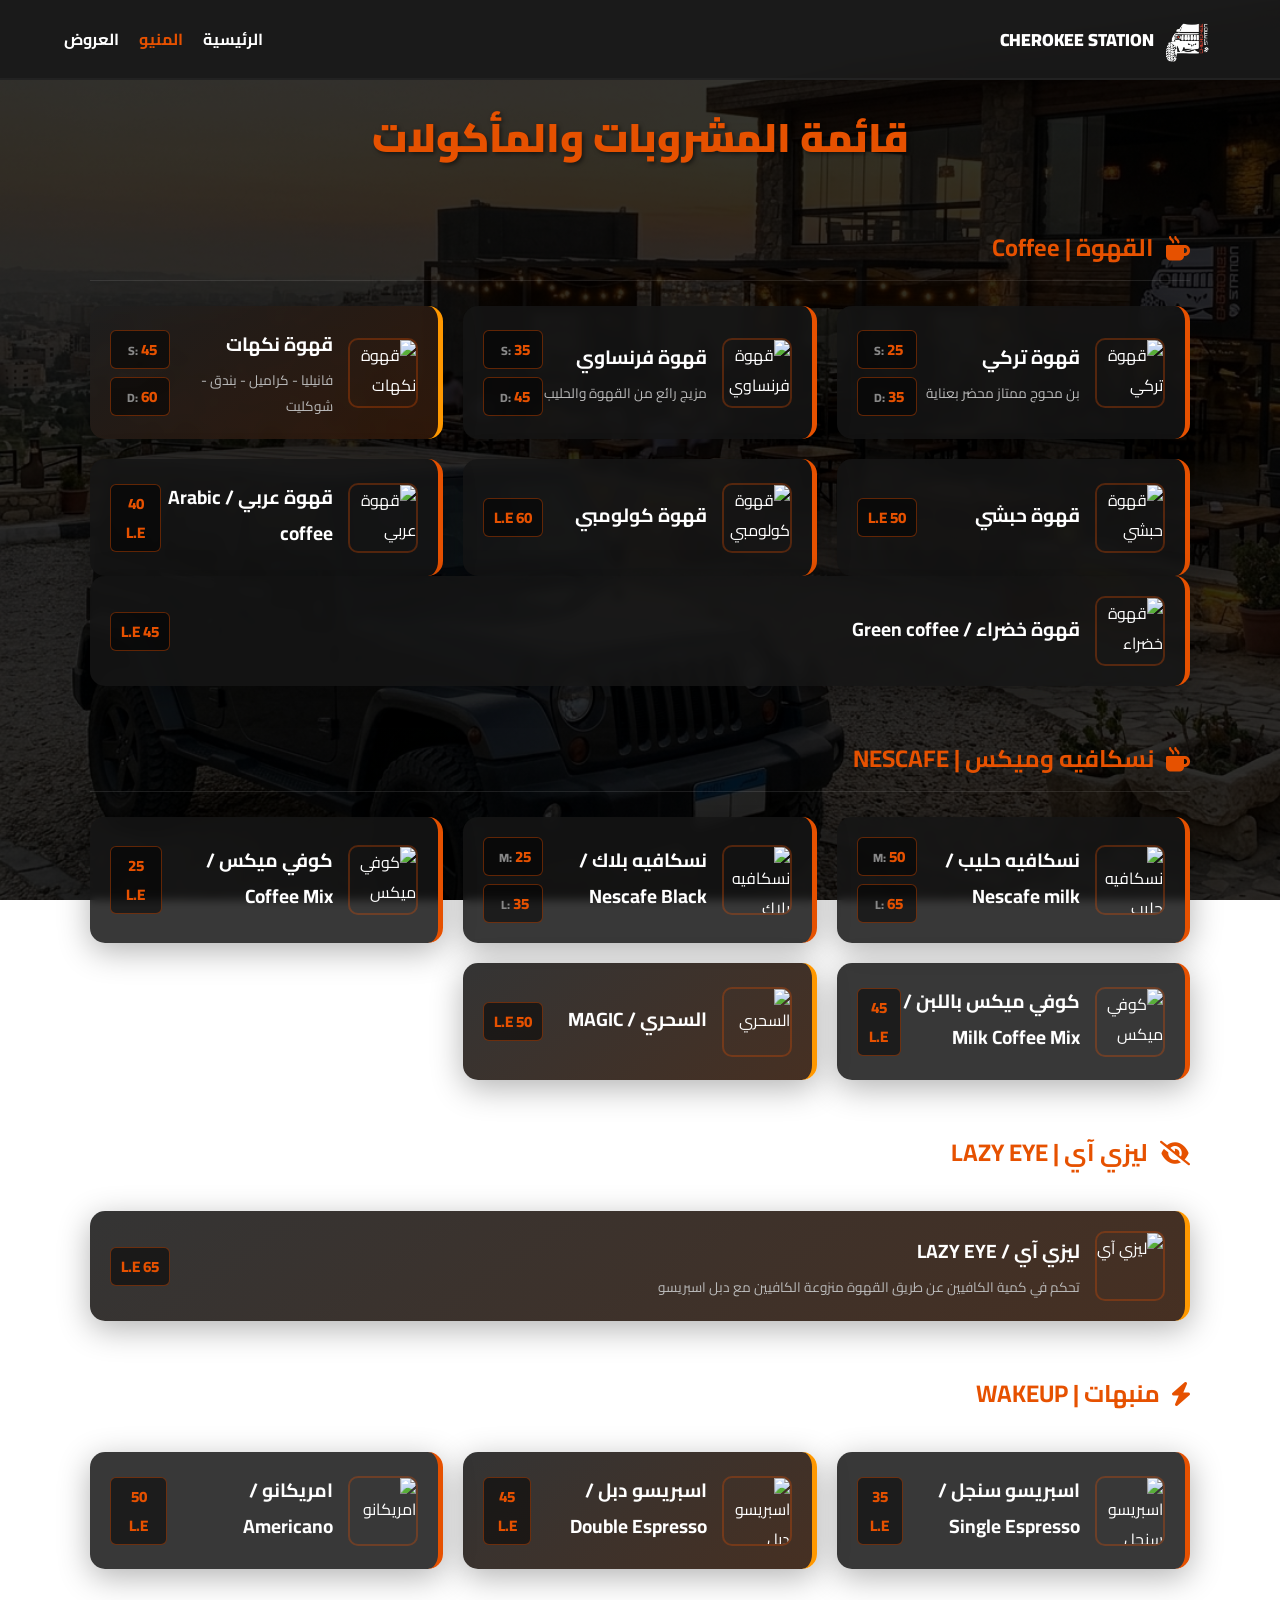
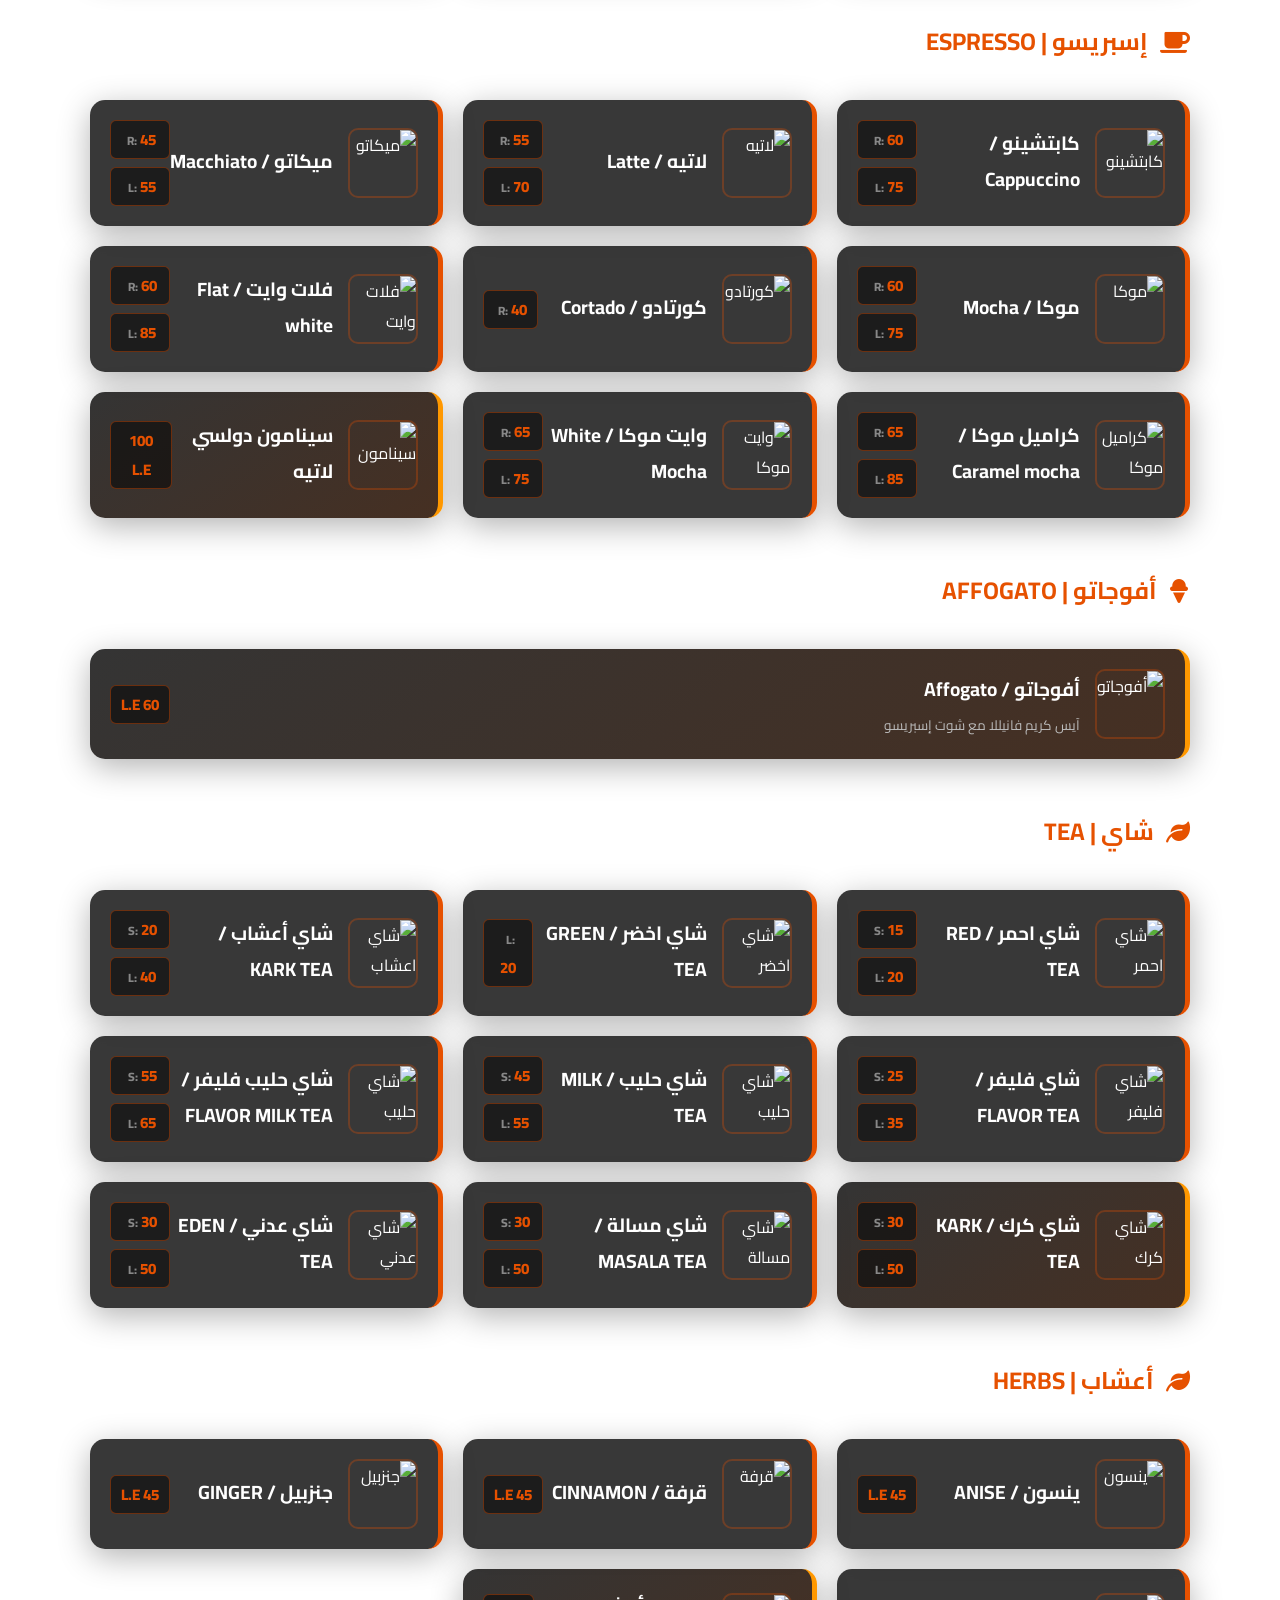
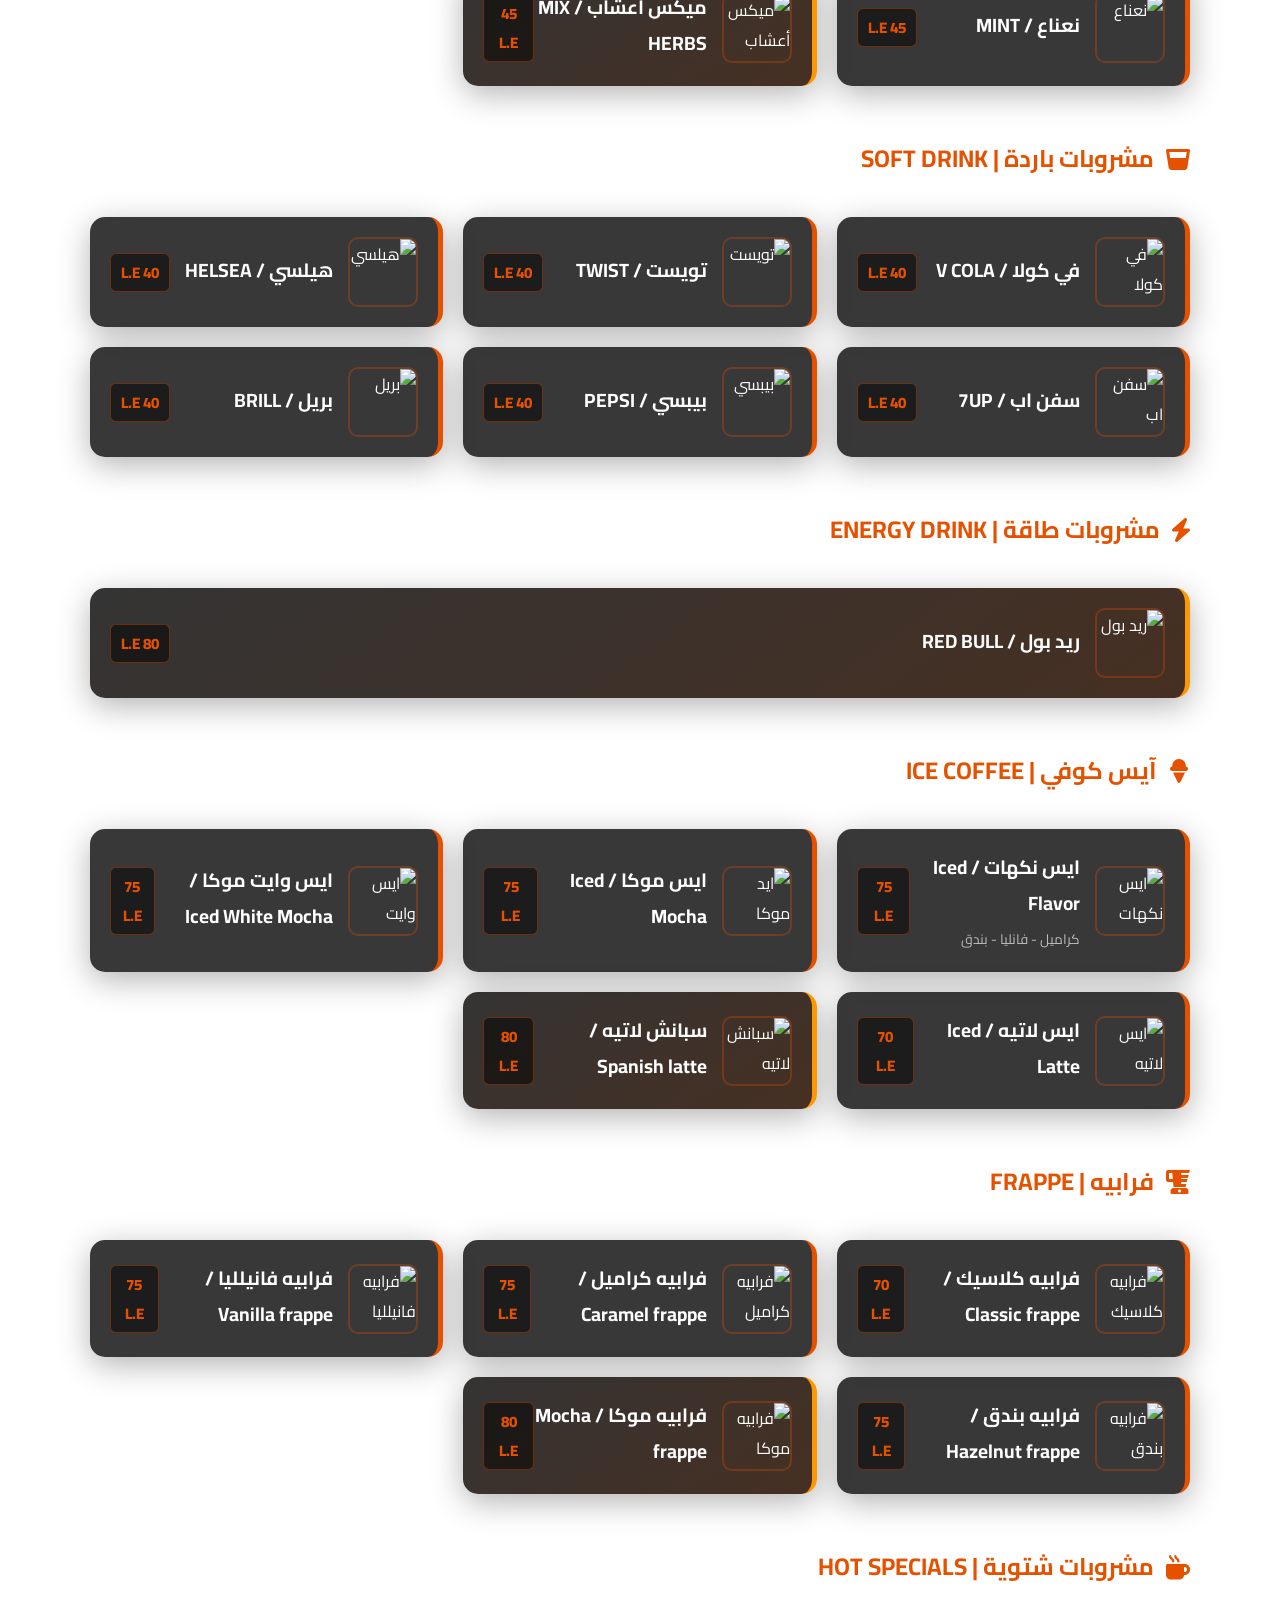
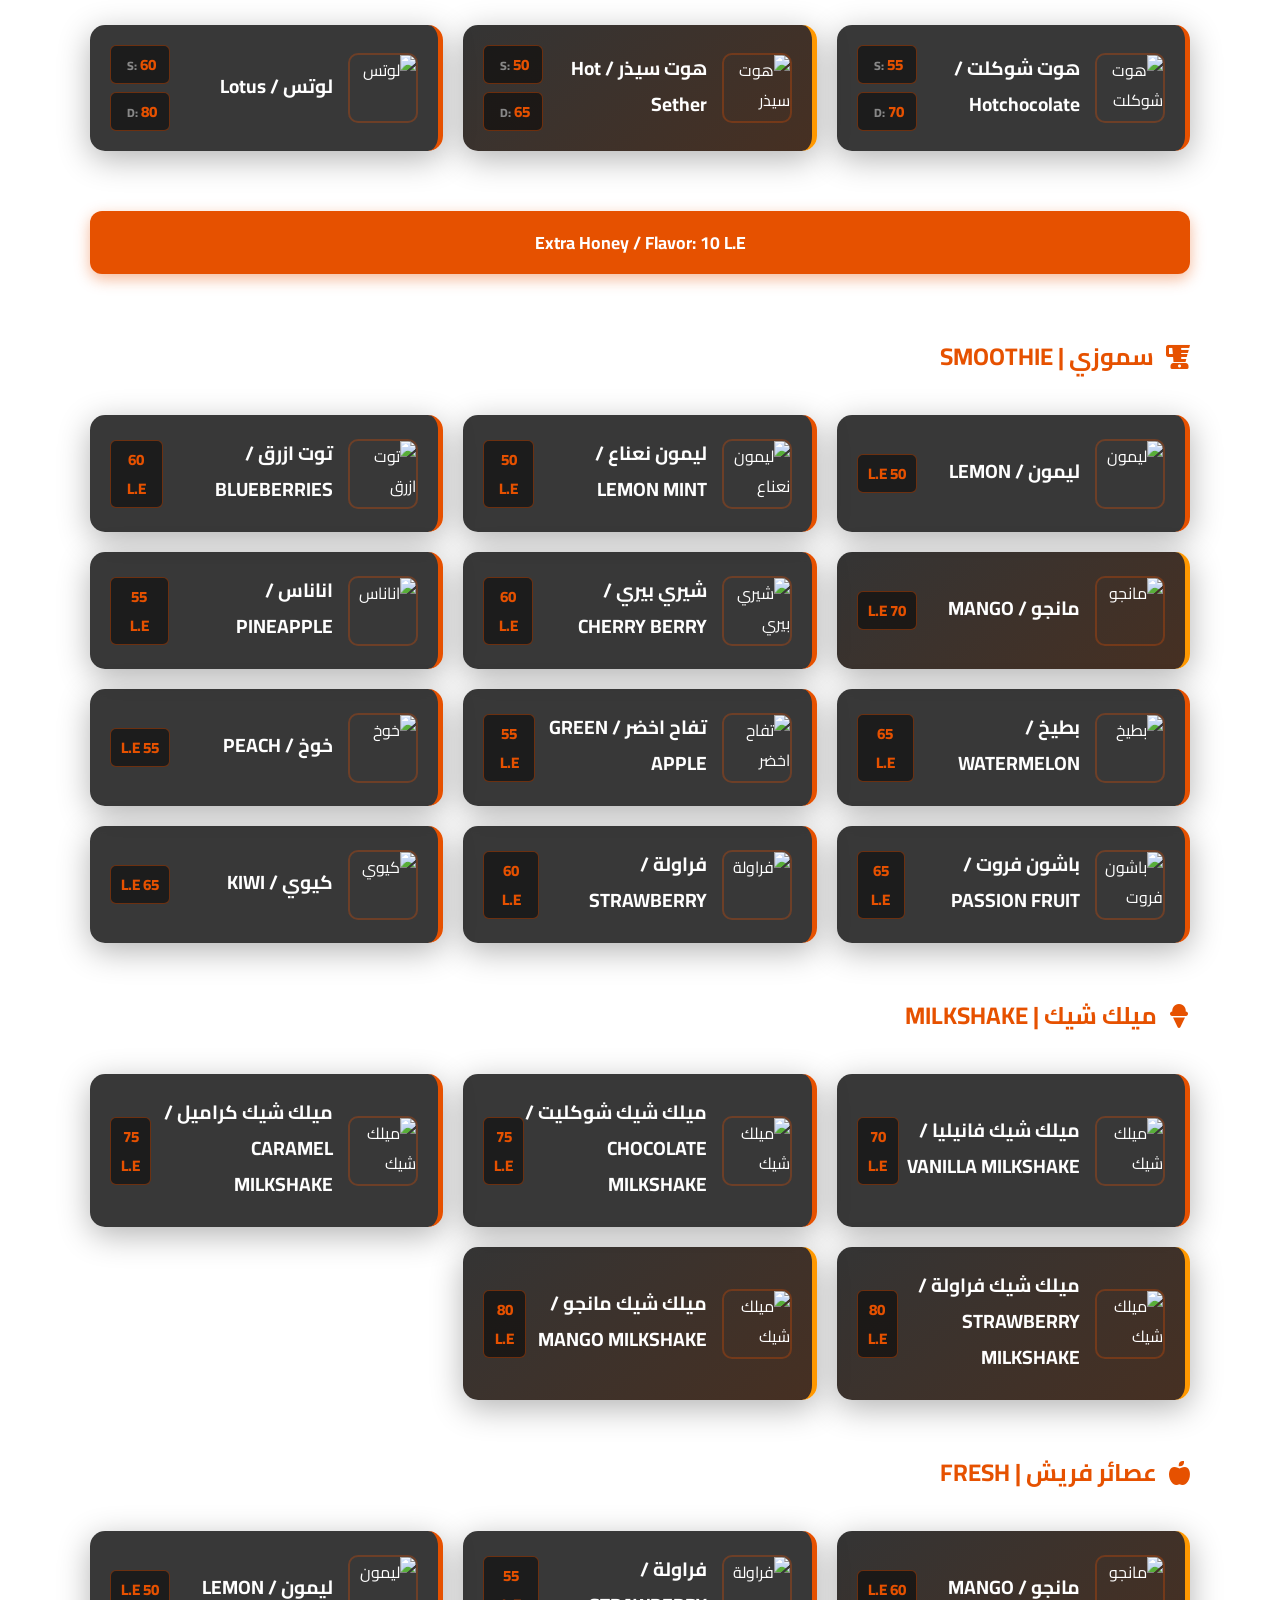
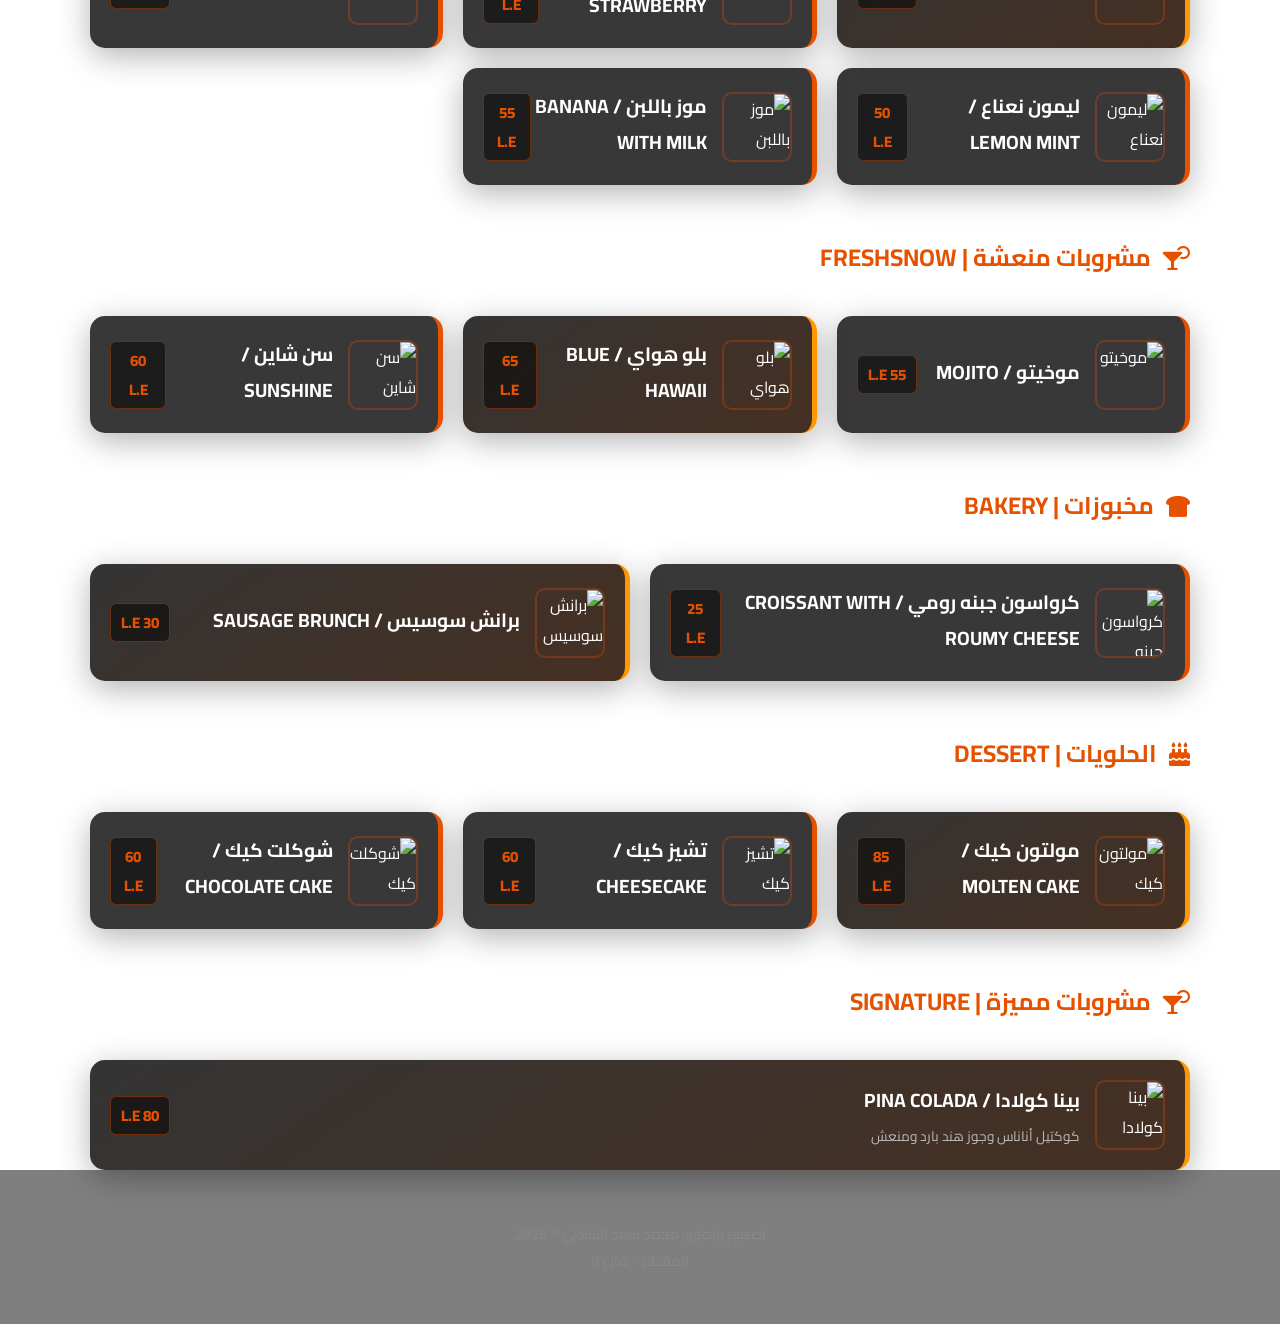
==== minu.html @ 1ae626f1 "Add files via upload" ====
<!DOCTYPE html>
<html lang="ar" dir="rtl">
<head>
    <meta charset="UTF-8">
    <meta name="viewport" content="width=device-width, initial-scale=1.0">
    <title>Cherokee Station | المنيو الكامل</title>
    <link href="https://fonts.googleapis.com/css2?family=Cairo:wght@400;700;900&display=swap" rel="stylesheet">
    <link rel="stylesheet" href="https://cdnjs.cloudflare.com/ajax/libs/font-awesome/6.0.0/css/all.min.css">
    <link rel="stylesheet" href="minu.css">
</head>
<body class="menu-page">

<header class="main-header">
    <div class="container">
        <div class="logo">
            <a href="index.html">
                <img src="logo2.jpg" alt="Cherokee Station"> 
                <span class="logo-text">CHEROKEE STATION</span>
            </a>
        </div>
        <nav class="nav-links">
            <ul>
                <li><a href="index.html">الرئيسية</a></li>
                <li><a href="minu.html" class="active">المنيو</a></li>
                <li><a href="sale.html">العروض</a></li>
            </ul>
        </nav>
    </div>
</header>

<main class="menu-container">
    <h1 class="main-title">قائمة المشروبات والمأكولات</h1>

    <section class="menu-section">
        <h2 class="section-title"><i class="fas fa-mug-hot"></i> القهوة | Coffee</h2>
        <div class="standard-grid">
            <div class="item-card has-image">
                <div class="item-img"><img src="قهوة_تركي.jpg" alt="قهوة تركي"></div>
                <div class="item-info"><h3>قهوة تركي</h3><p class="item-desc">بن محوج ممتاز محضر بعناية</p></div>
                <div class="item-prices-v2"><div class="p-tag"><span>S:</span> 25</div><div class="p-tag"><span>D:</span> 35</div></div>
            </div>

            <div class="item-card has-image">
                <div class="item-img"><img src="قهوة_فرنساوي.jpg" alt="قهوة فرنساوي"></div>
                <div class="item-info"><h3>قهوة فرنساوي</h3><p class="item-desc">مزيج رائع من القهوة والحليب</p></div>
                <div class="item-prices-v2"><div class="p-tag"><span>S:</span> 35</div><div class="p-tag"><span>D:</span> 45</div></div>
            </div>

            <div class="item-card has-image special-highlight">
                <div class="item-img"><img src="قهوه_نكهات.jpg" alt="قهوة نكهات"></div>
                <div class="item-info"><h3>قهوة نكهات</h3><p class="item-desc">فانيليا - كراميل - بندق - شوكليت</p></div>
                <div class="item-prices-v2"><div class="p-tag"><span>S:</span> 45</div><div class="p-tag"><span>D:</span> 60</div></div>
            </div>

            <div class="item-card has-image">
                <div class="item-img"><img src="قهوة_حبشي.JPG" alt="قهوة حبشي"></div>
                <div class="item-info"><h3>قهوة حبشي</h3></div>
                <div class="p-tag">50 L.E</div>
            </div>

            <div class="item-card has-image">
                <div class="item-img"><img src="قهوة_كولمبي.JPG" alt="قهوة كولومبي"></div>
                <div class="item-info"><h3>قهوة كولومبي</h3></div>
                <div class="p-tag">60 L.E</div>
            </div>

            <div class="item-card has-image">
                <div class="item-img"><img src="قهوة_عربي.JPG" alt="قهوة عربي"></div>
                <div class="item-info"><h3>قهوة عربي / Arabic coffee</h3></div>
                <div class="p-tag">40 L.E</div>
            </div>
        </div>
        <div class="item-card has-image">
                <div class="item-img"><img src="قهوة_خضراء.jpg" alt="قهوة خضراء"></div>
                <div class="item-info">
                    <h3>قهوة خضراء / Green coffee</h3>
                </div>
                <div class="p-tag">45 L.E</div>
            </div>
    </section>

    <section class="menu-section">
        <h2 class="section-title"><i class="fas fa-mug-hot"></i> نسكافيه وميكس | NESCAFE</h2>
        <div class="standard-grid">
            
            <div class="item-card has-image">
                <div class="item-img"><img src="نسكافيه_حليب.jpg" alt="نسكافيه حليب"></div>
                <div class="item-info">
                    <h3>نسكافيه حليب / Nescafe milk</h3>
                </div>
                <div class="item-prices-v2">
                    <div class="p-tag"><span>M:</span> 50</div>
                    <div class="p-tag"><span>L:</span> 65</div>
                </div>
            </div>

            <div class="item-card has-image">
                <div class="item-img"><img src="نسكافيه_بلاك.jpg" alt="نسكافيه بلاك"></div>
                <div class="item-info">
                    <h3>نسكافيه بلاك / Nescafe Black</h3>
                </div>
                <div class="item-prices-v2">
                    <div class="p-tag"><span>M:</span> 25</div>
                    <div class="p-tag"><span>L:</span> 35</div>
                </div>
            </div>

            <div class="item-card has-image">
                <div class="item-img"><img src="كوفي_ميكس.jpg" alt="كوفي ميكس"></div>
                <div class="item-info">
                    <h3>كوفي ميكس / Coffee Mix</h3>
                </div>
                <div class="p-tag">25 L.E</div>
            </div>

            <div class="item-card has-image">
                <div class="item-img"><img src="كوفي_ميكس_باللبن.jpg" alt="كوفي ميكس باللبن"></div>
                <div class="item-info">
                    <h3>كوفي ميكس باللبن / Milk Coffee Mix</h3>
                </div>
                <div class="p-tag">45 L.E</div>
            </div>

            <div class="item-card has-image special-highlight">
                <div class="item-img"><img src="السحري.jpg" alt="السحري"></div>
                <div class="item-info">
                    <h3>السحري / MAGIC</h3>
                </div>
                <div class="p-tag">50 L.E</div>
            </div>

        </div>
    </section>

    <section class="menu-section">
        <h2 class="section-title"><i class="fas fa-eye-slash"></i> ليزي آي | LAZY EYE</h2>
        <div class="standard-grid">
            <div class="item-card has-image special-highlight">
                <div class="item-img"><img src="ليزي.JPG" alt="ليزي آي"></div>
                <div class="item-info">
                    <h3>ليزي آي / LAZY EYE</h3>
                    <p class="item-desc">تحكم في كمية الكافيين عن طريق القهوة منزوعة الكافيين مع دبل اسبريسو</p>
                </div>
                <div class="p-tag">65 L.E</div>
            </div>
        </div>
    </section>

    <section class="menu-section">
        <h2 class="section-title"><i class="fas fa-bolt"></i> منبهات | WAKEUP</h2>
        <div class="standard-grid">
            
            <div class="item-card has-image">
                <div class="item-img"><img src="اسبريسو_سنجل.jpg" alt="اسبريسو سنجل"></div>
                <div class="item-info">
                    <h3>اسبريسو سنجل / Single Espresso</h3>
                </div>
                <div class="p-tag">35 L.E</div>
            </div>

            <div class="item-card has-image special-highlight">
                <div class="item-img"><img src="اسبريسو_دبل.jpg" alt="اسبريسو دبل"></div>
                <div class="item-info">
                    <h3>اسبريسو دبل / Double Espresso</h3>
                </div>
                <div class="p-tag">45 L.E</div>
            </div>

            <div class="item-card has-image">
                <div class="item-img"><img src="أمريكانو.jpg" alt="امريكانو"></div>
                <div class="item-info">
                    <h3>امريكانو / Americano</h3>
                </div>
                <div class="p-tag">50 L.E</div>
            </div>

        </div>
    </section>

 <section class="menu-section">
        <h2 class="section-title"><i class="fas fa-coffee"></i> إسبريسو | ESPRESSO</h2>
        <div class="standard-grid">
            
            <div class="item-card has-image">
                <div class="item-img"><img src="كابتشينو.JPG" alt="كابتشينو"></div>
                <div class="item-info"><h3>كابتشينو / Cappuccino</h3></div>
                <div class="item-prices-v2">
                    <div class="p-tag"><span>R:</span> 60</div>
                    <div class="p-tag"><span>L:</span> 75</div>
                </div>
            </div>

            <div class="item-card has-image">
                <div class="item-img"><img src="لاتيه.jpg" alt="لاتيه"></div>
                <div class="item-info"><h3>لاتيه / Latte</h3></div>
                <div class="item-prices-v2">
                    <div class="p-tag"><span>R:</span> 55</div>
                    <div class="p-tag"><span>L:</span> 70</div>
                </div>
            </div>

            <div class="item-card has-image">
                <div class="item-img"><img src="ميكاتو.jpg" alt="ميكاتو"></div>
                <div class="item-info"><h3>ميكاتو / Macchiato</h3></div>
                <div class="item-prices-v2">
                    <div class="p-tag"><span>R:</span> 45</div>
                    <div class="p-tag"><span>L:</span> 55</div>
                </div>
            </div>

            <div class="item-card has-image">
                <div class="item-img"><img src="موكا.jpg" alt="موكا"></div>
                <div class="item-info"><h3>موكا / Mocha</h3></div>
                <div class="item-prices-v2">
                    <div class="p-tag"><span>R:</span> 60</div>
                    <div class="p-tag"><span>L:</span> 75</div>
                </div>
            </div>

            <div class="item-card has-image">
                <div class="item-img"><img src="كورتادو.jpg" alt="كورتادو"></div>
                <div class="item-info"><h3>كورتادو / Cortado</h3></div>
                <div class="p-tag"><span>R:</span> 40</div>
            </div>

            <div class="item-card has-image">
                <div class="item-img"><img src="فلات_وايت.jpg" alt="فلات وايت"></div>
                <div class="item-info"><h3>فلات وايت / Flat white</h3></div>
                <div class="item-prices-v2">
                    <div class="p-tag"><span>R:</span> 60</div>
                    <div class="p-tag"><span>L:</span> 85</div>
                </div>
            </div>

            <div class="item-card has-image">
                <div class="item-img"><img src="كراميل_موكا.jpg" alt="كراميل موكا"></div>
                <div class="item-info"><h3>كراميل موكا / Caramel mocha</h3></div>
                <div class="item-prices-v2">
                    <div class="p-tag"><span>R:</span> 65</div>
                    <div class="p-tag"><span>L:</span> 85</div>
                </div>
            </div>

            <div class="item-card has-image">
                <div class="item-img"><img src="وايت_موكا.jpg" alt="وايت موكا"></div>
                <div class="item-info"><h3>وايت موكا / White Mocha</h3></div>
                <div class="item-prices-v2">
                    <div class="p-tag"><span>R:</span> 65</div>
                    <div class="p-tag"><span>L:</span> 75</div>
                </div>
            </div>

            <div class="item-card has-image special-highlight">
                <div class="item-img"><img src="سينامون_دولسي_لاتيه.jpg" alt="سينامون"></div>
                <div class="item-info"><h3>سينامون دولسي لاتيه</h3></div>
                <div class="p-tag">100 L.E</div>
            </div>

        </div>
    </section>

    <section class="menu-section">
        <h2 class="section-title"><i class="fas fa-ice-cream"></i> أفوجاتو | AFFOGATO</h2>
        <div class="standard-grid">
            <div class="item-card has-image special-highlight">
                <div class="item-img"><img src="افوجاتو.JPG" alt="أفوجاتو"></div>
                <div class="item-info"><h3>أفوجاتو / Affogato</h3><p class="item-desc">آيس كريم فانيللا مع شوت إسبريسو</p></div>
                <div class="p-tag">60 L.E</div>
            </div>
        </div>
    </section>

   <section class="menu-section">
        <h2 class="section-title"><i class="fas fa-leaf"></i> شاي | TEA</h2>
        <div class="standard-grid">
            
            <div class="item-card has-image">
                <div class="item-img"><img src="شاي_احمر.jpg" alt="شاي احمر"></div>
                <div class="item-info"><h3>شاي احمر / RED TEA</h3></div>
                <div class="item-prices-v2">
                    <div class="p-tag"><span>S:</span> 15</div>
                    <div class="p-tag"><span>L:</span> 20</div>
                </div>
            </div>

            <div class="item-card has-image">
                <div class="item-img"><img src="شاي_اخضر.jpg" alt="شاي اخضر"></div>
                <div class="item-info"><h3>شاي اخضر / GREEN TEA</h3></div>
                <div class="p-tag"><span>L:</span> 20</div>
            </div>

            <div class="item-card has-image">
                <div class="item-img"><img src="شاي_اعشاب.jpg" alt="شاي اعشاب"></div>
                <div class="item-info"><h3>شاي أعشاب / KARK TEA</h3></div>
                <div class="item-prices-v2">
                    <div class="p-tag"><span>S:</span> 20</div>
                    <div class="p-tag"><span>L:</span> 40</div>
                </div>
            </div>

            <div class="item-card has-image">
                <div class="item-img"><img src="شاي_فليفر.jpg" alt="شاي فليفر"></div>
                <div class="item-info"><h3>شاي فليفر / FLAVOR TEA</h3></div>
                <div class="item-prices-v2">
                    <div class="p-tag"><span>S:</span> 25</div>
                    <div class="p-tag"><span>L:</span> 35</div>
                </div>
            </div>

            <div class="item-card has-image">
                <div class="item-img"><img src="شاي_حليب.jpg" alt="شاي حليب"></div>
                <div class="item-info"><h3>شاي حليب / MILK TEA</h3></div>
                <div class="item-prices-v2">
                    <div class="p-tag"><span>S:</span> 45</div>
                    <div class="p-tag"><span>L:</span> 55</div>
                </div>
            </div>

            <div class="item-card has-image">
                <div class="item-img"><img src="شاي_حليب_فليفر.jpg" alt="شاي حليب فليفر"></div>
                <div class="item-info"><h3>شاي حليب فليفر / FLAVOR MILK TEA</h3></div>
                <div class="item-prices-v2">
                    <div class="p-tag"><span>S:</span> 55</div>
                    <div class="p-tag"><span>L:</span> 65</div>
                </div>
            </div>

            <div class="item-card has-image special-highlight">
                <div class="item-img"><img src="شاي_كرك.jpg" alt="شاي كرك"></div>
                <div class="item-info"><h3>شاي كرك / KARK TEA</h3></div>
                <div class="item-prices-v2">
                    <div class="p-tag"><span>S:</span> 30</div>
                    <div class="p-tag"><span>L:</span> 50</div>
                </div>
            </div>

            <div class="item-card has-image">
                <div class="item-img"><img src="شاي_مسالة.jpg" alt="شاي مسالة"></div>
                <div class="item-info"><h3>شاي مسالة / MASALA TEA</h3></div>
                <div class="item-prices-v2">
                    <div class="p-tag"><span>S:</span> 30</div>
                    <div class="p-tag"><span>L:</span> 50</div>
                </div>
            </div>

            <div class="item-card has-image">
                <div class="item-img"><img src="شاي_عدني.jpg" alt="شاي عدني"></div>
                <div class="item-info"><h3>شاي عدني / EDEN TEA</h3></div>
                <div class="item-prices-v2">
                    <div class="p-tag"><span>S:</span> 30</div>
                    <div class="p-tag"><span>L:</span> 50</div>
                </div>
            </div>

        </div>
    </section>
    <section class="menu-section">
        <h2 class="section-title"><i class="fas fa-leaf"></i> أعشاب | HERBS</h2>
        <div class="standard-grid">
            
            <div class="item-card has-image">
                <div class="item-img"><img src="ينسون.jpg" alt="ينسون"></div>
                <div class="item-info"><h3>ينسون / ANISE</h3></div>
                <div class="p-tag">45 L.E</div>
            </div>

            <div class="item-card has-image">
                <div class="item-img"><img src="قرفة.jpg" alt="قرفة"></div>
                <div class="item-info"><h3>قرفة / CINNAMON</h3></div>
                <div class="p-tag">45 L.E</div>
            </div>

            <div class="item-card has-image">
                <div class="item-img"><img src="جنزبيل.jpg" alt="جنزبيل"></div>
                <div class="item-info"><h3>جنزبيل / GINGER</h3></div>
                <div class="p-tag">45 L.E</div>
            </div>

            <div class="item-card has-image">
                <div class="item-img"><img src="نعناع.jpg" alt="نعناع"></div>
                <div class="item-info"><h3>نعناع / MINT</h3></div>
                <div class="p-tag">45 L.E</div>
            </div>

            <div class="item-card has-image special-highlight">
                <div class="item-img"><img src="ميكس_اعشاب.jpg" alt="ميكس أعشاب"></div>
                <div class="item-info"><h3>ميكس أعشاب / MIX HERBS</h3></div>
                <div class="p-tag">45 L.E</div>
            </div>

        </div>
    </section>

    <section class="menu-section">
        <h2 class="section-title"><i class="fas fa-glass-whiskey"></i> مشروبات باردة | SOFT DRINK</h2>
        <div class="standard-grid">
            
            <div class="item-card has-image">
                <div class="item-img"><img src="في_كولا.jpg" alt="في كولا"></div>
                <div class="item-info"><h3>في كولا / V COLA</h3></div>
                <div class="p-tag">40 L.E</div>
            </div>

            <div class="item-card has-image">
                <div class="item-img"><img src="تويست.jpg" alt="تويست"></div>
                <div class="item-info"><h3>تويست / TWIST</h3></div>
                <div class="p-tag">40 L.E</div>
            </div>

            <div class="item-card has-image">
                <div class="item-img"><img src="هيلسي.jpg" alt="هيلسي"></div>
                <div class="item-info"><h3>هيلسي / HELSEA</h3></div>
                <div class="p-tag">40 L.E</div>
            </div>

            <div class="item-card has-image">
                <div class="item-img"><img src="سفن_اب.jpg" alt="سفن اب"></div>
                <div class="item-info"><h3>سفن اب / 7UP</h3></div>
                <div class="p-tag">40 L.E</div>
            </div>

            <div class="item-card has-image">
                <div class="item-img"><img src="بيبسي.jpg" alt="بيبسي"></div>
                <div class="item-info"><h3>بيبسي / PEPSI</h3></div>
                <div class="p-tag">40 L.E</div>
            </div>

            <div class="item-card has-image">
                <div class="item-img"><img src="بريل.jpg" alt="بريل"></div>
                <div class="item-info"><h3>بريل / BRILL</h3></div>
                <div class="p-tag">40 L.E</div>
            </div>

        </div>

        <h2 class="section-title"><i class="fas fa-bolt"></i> مشروبات طاقة | ENERGY DRINK</h2>
        <div class="standard-grid">
            <div class="item-card has-image special-highlight">
                <div class="item-img"><img src="ريد_بول.jpg" alt="ريد بول"></div>
                <div class="item-info"><h3>ريد بول / RED BULL</h3></div>
                <div class="p-tag">80 L.E</div>
            </div>
        </div>
    </section>
<section class="menu-section">
        <h2 class="section-title"><i class="fas fa-ice-cream"></i> آيس كوفي | ICE COFFEE</h2>
        <div class="standard-grid">
            
            <div class="item-card has-image">
                <div class="item-img"><img src="ايس_نكهات.jpg" alt="ايس نكهات"></div>
                <div class="item-info">
                    <h3>ايس نكهات / Iced Flavor</h3>
                    <p class="item-desc">كراميل - فانليا - بندق</p>
                </div>
                <div class="p-tag">75 L.E</div>
            </div>

            <div class="item-card has-image">
                <div class="item-img"><img src="ايس_موكا.jpg" alt="ايد موكا"></div>
                <div class="item-info"><h3>ايس موكا / Iced Mocha</h3></div>
                <div class="p-tag">75 L.E</div>
            </div>

            <div class="item-card has-image">
                <div class="item-img"><img src="ايس_وايت_موكا.jpg" alt="ايس وايت موكا"></div>
                <div class="item-info">
                    <h3>ايس وايت موكا / Iced White Mocha</h3>
                </div>
                <div class="p-tag">75 L.E</div>
            </div>

            <div class="item-card has-image">
                <div class="item-img"><img src="ايس_لاتيه.jpg" alt="ايس لاتيه"></div>
                <div class="item-info"><h3>ايس لاتيه / Iced Latte</h3></div>
                <div class="p-tag">70 L.E</div>
            </div>

            <div class="item-card has-image special-highlight">
                <div class="item-img"><img src="سبانش_لاتيه.jpg" alt="سبانش لاتيه"></div>
                <div class="item-info"><h3>سبانش لاتيه / Spanish latte</h3></div>
                <div class="p-tag">80 L.E</div>
            </div>
        </div>

     <section class="menu-section">
        <h2 class="section-title"><i class="fas fa-blender"></i> فرابيه | FRAPPE</h2>
        <div class="standard-grid">
            
            <div class="item-card has-image">
                <div class="item-img"><img src="فرابيه_كلاسيك.jpg" alt="فرابيه كلاسيك"></div>
                <div class="item-info"><h3>فرابيه كلاسيك / Classic frappe</h3></div>
                <div class="p-tag">70 L.E</div>
            </div>

            <div class="item-card has-image">
                <div class="item-img"><img src="فرابيه_كراميل.jpg" alt="فرابيه كراميل"></div>
                <div class="item-info"><h3>فرابيه كراميل / Caramel frappe</h3></div>
                <div class="p-tag">75 L.E</div>
            </div>

            <div class="item-card has-image">
                <div class="item-img"><img src="فرابيه_فانيلليا.jpg" alt="فرابيه فانيلليا"></div>
                <div class="item-info"><h3>فرابيه فانيلليا / Vanilla frappe</h3></div>
                <div class="p-tag">75 L.E</div>
            </div>

            <div class="item-card has-image">
                <div class="item-img"><img src="فرابيه_بندق.jpg" alt="فرابيه بندق"></div>
                <div class="item-info"><h3>فرابيه بندق / Hazelnut frappe</h3></div>
                <div class="p-tag">75 L.E</div>
            </div>

            <div class="item-card has-image special-highlight">
                <div class="item-img"><img src="فرابيه_موكا.jpg" alt="فرابيه موكا"></div>
                <div class="item-info"><h3>فرابيه موكا / Mocha frappe</h3></div>
                <div class="p-tag">80 L.E</div>
            </div>

        </div>
    </section>

       <section class="menu-section">
        <h2 class="section-title"><i class="fas fa-mug-hot"></i> مشروبات شتوية | HOT SPECIALS</h2>
        <div class="standard-grid">
            
            <div class="item-card has-image">
                <div class="item-img"><img src="هوت_شوكلت.jpg" alt="هوت شوكلت"></div>
                <div class="item-info">
                    <h3>هوت شوكلت / Hotchocolate</h3>
                </div>
                <div class="item-prices-v2">
                    <div class="p-tag"><span>S:</span> 55</div>
                    <div class="p-tag"><span>D:</span> 70</div>
                </div>
            </div>

            <div class="item-card has-image special-highlight">
                <div class="item-img"><img src="هوت_سيذر.jpg" alt="هوت سيذر"></div>
                <div class="item-info">
                    <h3>هوت سيذر / Hot Sether</h3>
                </div>
                <div class="item-prices-v2">
                    <div class="p-tag"><span>S:</span> 50</div>
                    <div class="p-tag"><span>D:</span> 65</div>
                </div>
            </div>

            <div class="item-card has-image">
                <div class="item-img"><img src="لوتس.jpg" alt="لوتس"></div>
                <div class="item-info">
                    <h3>لوتس / Lotus</h3>
                </div>
                <div class="item-prices-v2">
                    <div class="p-tag"><span>S:</span> 60</div>
                    <div class="p-tag"><span>D:</span> 80</div>
                </div>
            </div>

        </div>
    </section>

     <div class="extras-box">
        <span>Extra Honey / Flavor: 10 L.E</span>
    </div>


  <section class="menu-section">
        <h2 class="section-title"><i class="fas fa-blender"></i> سموزي | SMOOTHIE</h2>
        <div class="standard-grid">
            
            <div class="item-card has-image">
                <div class="item-img"><img src="ليمون_سموزي.jpg" alt="ليمون"></div>
                <div class="item-info"><h3>ليمون / LEMON</h3></div>
                <div class="p-tag">50 L.E</div>
            </div>

            <div class="item-card has-image">
                <div class="item-img"><img src="ليمون_نعناع_سموزي.jpg" alt="ليمون نعناع"></div>
                <div class="item-info"><h3>ليمون نعناع / LEMON MINT</h3></div>
                <div class="p-tag">50 L.E</div>
            </div>

            <div class="item-card has-image">
                <div class="item-img"><img src="توت_ازرق.jpg" alt="توت ازرق"></div>
                <div class="item-info"><h3>توت ازرق / BLUEBERRIES</h3></div>
                <div class="p-tag">60 L.E</div>
            </div>

            <div class="item-card has-image special-highlight">
                <div class="item-img"><img src="مانجو_سموزي.jpg" alt="مانجو"></div>
                <div class="item-info"><h3>مانجو / MANGO</h3></div>
                <div class="p-tag">70 L.E</div>
            </div>

            <div class="item-card has-image">
                <div class="item-img"><img src="شيري_بيري.jpg" alt="شيري بيري"></div>
                <div class="item-info"><h3>شيري بيري / CHERRY BERRY</h3></div>
                <div class="p-tag">60 L.E</div>
            </div>

            <div class="item-card has-image">
                <div class="item-img"><img src="اناناس.jpg" alt="اناناس"></div>
                <div class="item-info"><h3>اناناس / PINEAPPLE</h3></div>
                <div class="p-tag">55 L.E</div>
            </div>

            <div class="item-card has-image">
                <div class="item-img"><img src="بطيخ.jpg" alt="بطيخ"></div>
                <div class="item-info"><h3>بطيخ / WATERMELON</h3></div>
                <div class="p-tag">65 L.E</div>
            </div>

            <div class="item-card has-image">
                <div class="item-img"><img src="تفاح_اخضر.jpg" alt="تفاح اخضر"></div>
                <div class="item-info"><h3>تفاح اخضر / GREEN APPLE</h3></div>
                <div class="p-tag">55 L.E</div>
            </div>

            <div class="item-card has-image">
                <div class="item-img"><img src="خوخ.jpg" alt="خوخ"></div>
                <div class="item-info"><h3>خوخ / PEACH</h3></div>
                <div class="p-tag">55 L.E</div>
            </div>

            <div class="item-card has-image">
                <div class="item-img"><img src="باشون_فروت.jpg" alt="باشون فروت"></div>
                <div class="item-info"><h3>باشون فروت / PASSION FRUIT</h3></div>
                <div class="p-tag">65 L.E</div>
            </div>

            <div class="item-card has-image">
                <div class="item-img"><img src="فراولة_سموزي.jpg" alt="فراولة"></div>
                <div class="item-info"><h3>فراولة / STRAWBERRY</h3></div>
                <div class="p-tag">60 L.E</div>
            </div>

            <div class="item-card has-image">
                <div class="item-img"><img src="كيوي.jpg" alt="كيوي"></div>
                <div class="item-info"><h3>كيوي / KIWI</h3></div>
                <div class="p-tag">65 L.E</div>
            </div>

        </div>
    </section>  
    <section class="menu-section">
        <h2 class="section-title"><i class="fas fa-ice-cream"></i> ميلك شيك | MILKSHAKE</h2>
        <div class="standard-grid">
            
            <div class="item-card has-image">
                <div class="item-img"><img src="ميلك_شيك_فانيليا.jpg" alt="ميلك شيك فانيليا"></div>
                <div class="item-info"><h3>ميلك شيك فانيليا / VANILLA MILKSHAKE</h3></div>
                <div class="p-tag">70 L.E</div>
            </div>

            <div class="item-card has-image">
                <div class="item-img"><img src="ميلك_شيك_شوكليت.JPG" alt="ميلك شيك شوكليت"></div>
                <div class="item-info"><h3>ميلك شيك شوكليت / CHOCOLATE MILKSHAKE</h3></div>
                <div class="p-tag">75 L.E</div>
            </div>

            <div class="item-card has-image">
                <div class="item-img"><img src="ميلك_شيك_كراميل.jpg" alt="ميلك شيك كراميل"></div>
                <div class="item-info"><h3>ميلك شيك كراميل / CARAMEL MILKSHAKE</h3></div>
                <div class="p-tag">75 L.E</div>
            </div>

            <div class="item-card has-image special-highlight">
                <div class="item-img"><img src="ميلك_شيك_فراولة.jpg" alt="ميلك شيك فراولة"></div>
                <div class="item-info"><h3>ميلك شيك فراولة / STRAWBERRY MILKSHAKE</h3></div>
                <div class="p-tag">80 L.E</div>
            </div>

            <div class="item-card has-image special-highlight">
                <div class="item-img"><img src="ميلك_شيك_مانجو.jpg" alt="ميلك شيك مانجو"></div>
                <div class="item-info"><h3>ميلك شيك مانجو / MANGO MILKSHAKE</h3></div>
                <div class="p-tag">80 L.E</div>
            </div>

        </div>
    </section>

    <section class="menu-section">
        <h2 class="section-title"><i class="fas fa-apple-alt"></i> عصائر فريش | FRESH</h2>
        <div class="standard-grid">
            
            <div class="item-card has-image special-highlight">
                <div class="item-img"><img src="مانجو.jpg" alt="مانجو"></div>
                <div class="item-info"><h3>مانجو / MANGO</h3></div>
                <div class="p-tag">60 L.E</div>
            </div>

            <div class="item-card has-image">
                <div class="item-img"><img src="فراولة.jpg" alt="فراولة"></div>
                <div class="item-info"><h3>فراولة / STRAWBERRY</h3></div>
                <div class="p-tag">55 L.E</div>
            </div>

            <div class="item-card has-image">
                <div class="item-img"><img src="ليمون.jpg" alt="ليمون"></div>
                <div class="item-info"><h3>ليمون / LEMON</h3></div>
                <div class="p-tag">50 L.E</div>
            </div>

            <div class="item-card has-image">
                <div class="item-img"><img src="ليمون_نعناع.jpg" alt="ليمون نعناع"></div>
                <div class="item-info"><h3>ليمون نعناع / LEMON MINT</h3></div>
                <div class="p-tag">50 L.E</div>
            </div>

            <div class="item-card has-image">
                <div class="item-img"><img src="موز_باللبن.jpg" alt="موز باللبن"></div>
                <div class="item-info"><h3>موز باللبن / BANANA WITH MILK</h3></div>
                <div class="p-tag">55 L.E</div>
            </div>

        </div>
    </section>

    <section class="menu-section">
        <h2 class="section-title"><i class="fas fa-cocktail"></i> مشروبات منعشة | FRESHSNOW</h2>
        <div class="standard-grid">
            
            <div class="item-card has-image">
                <div class="item-img"><img src="موخيتو.jpg" alt="موخيتو"></div>
                <div class="item-info"><h3>موخيتو / MOJITO</h3></div>
                <div class="p-tag">55 L.E</div>
            </div>

            <div class="item-card has-image special-highlight">
                <div class="item-img"><img src="بلو_هواي.jpg" alt="بلو هواي"></div>
                <div class="item-info"><h3>بلو هواي / BLUE HAWAII</h3></div>
                <div class="p-tag">65 L.E</div>
            </div>

            <div class="item-card has-image">
                <div class="item-img"><img src="سن_شاين.jpg" alt="سن شاين"></div>
                <div class="item-info"><h3>سن شاين / SUNSHINE</h3></div>
                <div class="p-tag">60 L.E</div>
            </div>

        </div>
    </section>

    <section class="menu-section">
        <h2 class="section-title"><i class="fas fa-bread-slice"></i> مخبوزات | BAKERY</h2>
        <div class="standard-grid">
            
            <div class="item-card has-image">
                <div class="item-img"><img src="كرواسون_جبنه_رومي.jpg" alt="كرواسون جبنه رومي"></div>
                <div class="item-info"><h3>كرواسون جبنه رومي / CROISSANT WITH ROUMY CHEESE</h3></div>
                <div class="p-tag">25 L.E</div>
            </div>

            <div class="item-card has-image special-highlight">
                <div class="item-img"><img src="برانش_سوسيس.jpg" alt="برانش سوسيس"></div>
                <div class="item-info"><h3>برانش سوسيس / SAUSAGE BRUNCH</h3></div>
                <div class="p-tag">30 L.E</div>
            </div>

        </div>
    </section>

    <section class="menu-section">
        <h2 class="section-title"><i class="fas fa-birthday-cake"></i> الحلويات | DESSERT</h2>
        <div class="standard-grid">
            
            <div class="item-card has-image special-highlight">
                <div class="item-img"><img src="مولتون_كيك.jpg" alt="مولتون كيك"></div>
                <div class="item-info"><h3>مولتون كيك / MOLTEN CAKE</h3></div>
                <div class="p-tag">85 L.E</div>
            </div>

            <div class="item-card has-image">
                <div class="item-img"><img src="تشيز_كيك.jpg" alt="تشيز كيك"></div>
                <div class="item-info"><h3>تشيز كيك / CHEESECAKE</h3></div>
                <div class="p-tag">60 L.E</div>
            </div>

            <div class="item-card has-image">
                <div class="item-img"><img src="شوكلت_كيك.jpg" alt="شوكلت كيك"></div>
                <div class="item-info"><h3>شوكلت كيك / CHOCOLATE CAKE</h3></div>
                <div class="p-tag">60 L.E</div>
            </div>

        </div>
    </section>

    <section class="menu-section">
        <h2 class="section-title"><i class="fas fa-cocktail"></i> مشروبات مميزة | SIGNATURE</h2>
        <div class="standard-grid">
            <div class="item-card has-image special-highlight">
                <div class="item-img"><img src="بينا_كولادا.JPG" alt="بينا كولادا"></div>
                <div class="item-info">
                    <h3>بينا كولادا / PINA COLADA</h3>
                    <p class="item-desc">كوكتيل أناناس وجوز هند بارد ومنعش</p>
                </div>
                <div class="p-tag">80 L.E</div>
            </div>
        </div>
    </section>

   
</main>

<footer class="simple-footer">
    <p>تصميم وتطوير: محمد سعد الشاذلي &copy; 2026</p>
    <p>المقطم - شارع 9</p>
</footer>

</body>
</html>
---- minu.css ----
:root {
    --main-orange: #e65100;
    --dark-bg: #0c0c0c;
    --header-bg: rgba(26, 26, 26, 0.95);
    --card-bg: rgba(22, 22, 22, 0.85);
    --text-white: #ffffff;
    --text-gray: #bbb;
}

* {
    margin: 0;
    padding: 0;
    box-sizing: border-box;
}

body.menu-page {
    font-family: 'Cairo', sans-serif;
    /* تم تعديل المسار هنا ليكون داخل مجلد img */
    background: linear-gradient(rgba(0, 0, 0, 0.8), rgba(0, 0, 0, 0.8)), 
                url('backgrawnd.jpg'); 
    background-size: cover;
    background-position: center;
    background-attachment: fixed;
    color: var(--text-white);
    padding-top: 100px;
}

.main-header {
    background-color: var(--header-bg);
    width: 100%;
    position: fixed; 
    top: 0;
    z-index: 1000;
    border-bottom: 2px solid #222;
    height: 80px;
    backdrop-filter: blur(10px);
}

.container {
    width: 90%;
    max-width: 1200px;
    margin: 0 auto;
    display: flex;
    justify-content: space-between;
    align-items: center;
    height: 100%;
}

.logo a {
    display: flex;
    align-items: center;
    text-decoration: none;
    gap: 10px;
}

.logo img { height: 45px; width: auto; border-radius: 5px; }
.logo-text { color: white; font-weight: 900; font-size: 1.1rem; }

.nav-links ul { list-style: none; display: flex; gap: 20px; }
.nav-links a { text-decoration: none; color: white; font-weight: 700; transition: 0.3s; }
.nav-links a:hover, .nav-links a.active { color: var(--main-orange); }

.menu-container {
    width: 92%;
    max-width: 1100px;
    margin: 0 auto;
    position: relative;
    z-index: 1;
}

.main-title {
    text-align: center;
    color: var(--main-orange);
    font-size: 2.5rem;
    margin-bottom: 40px;
    font-weight: 900;
    text-shadow: 2px 2px 4px rgba(0,0,0,0.5);
}

.section-title {
    color: var(--main-orange);
    border-bottom: 1px solid rgba(255,255,255,0.1);
    padding-bottom: 10px;
    margin: 50px 0 25px;
    display: flex;
    align-items: center;
    gap: 12px;
    font-size: 1.5rem;
}

.standard-grid {
    display: grid;
    grid-template-columns: repeat(auto-fit, minmax(320px, 1fr));
    gap: 20px;
}

.item-card {
    background: var(--card-bg);
    padding: 20px;
    border-radius: 15px;
    display: flex;
    justify-content: space-between;
    align-items: center;
    border-right: 5px solid var(--main-orange);
    transition: all 0.3s ease;
    backdrop-filter: blur(5px);
    box-shadow: 0 8px 32px rgba(0, 0, 0, 0.3);
}

.item-card:hover {
    transform: translateY(-5px);
    background: rgba(30, 30, 30, 0.9);
    box-shadow: 0 10px 20px rgba(230, 81, 0, 0.2);
}

.item-img {
    width: 70px;
    height: 70px;
    flex-shrink: 0;
    border-radius: 10px;
    overflow: hidden;
    margin-left: 15px;
    border: 2px solid rgba(230, 81, 0, 0.3);
}

.item-img img {
    width: 100%;
    height: 100%;
    object-fit: cover;
}

.item-info { flex-grow: 1; }
.item-info h3 { font-size: 1.2rem; margin-bottom: 5px; }
.item-desc { font-size: 0.85rem; color: var(--text-gray); }

.item-prices-v2 {
    display: flex;
    flex-direction: column;
    gap: 8px;
    min-width: 60px;
}

.p-tag {
    background: rgba(0, 0, 0, 0.5);
    padding: 4px 10px;
    border-radius: 6px;
    font-size: 0.95rem;
    color: var(--main-orange);
    font-weight: 800;
    border: 1px solid rgba(230, 81, 0, 0.4);
    text-align: center;
}

.p-tag span { color: #888; font-size: 0.75rem; margin-left: 4px; }

.special-highlight {
    background: linear-gradient(145deg, rgba(30, 30, 30, 0.9), rgba(50, 25, 10, 0.9));
    border-right-color: #ff9800;
}

.extras-box {
    background: var(--main-orange);
    color: white;
    text-align: center;
    padding: 15px;
    border-radius: 12px;
    margin: 60px 0;
    font-weight: bold;
    font-size: 1.1rem;
    box-shadow: 0 5px 15px rgba(230, 81, 0, 0.4);
}

.simple-footer { 
    text-align: center; 
    padding: 50px 20px; 
    color: #888; 
    font-size: 0.9rem;
    background: rgba(0,0,0,0.5);
}

@media (max-width: 768px) {
    .standard-grid { grid-template-columns: 1fr; }
    .main-title { font-size: 1.8rem; }
}
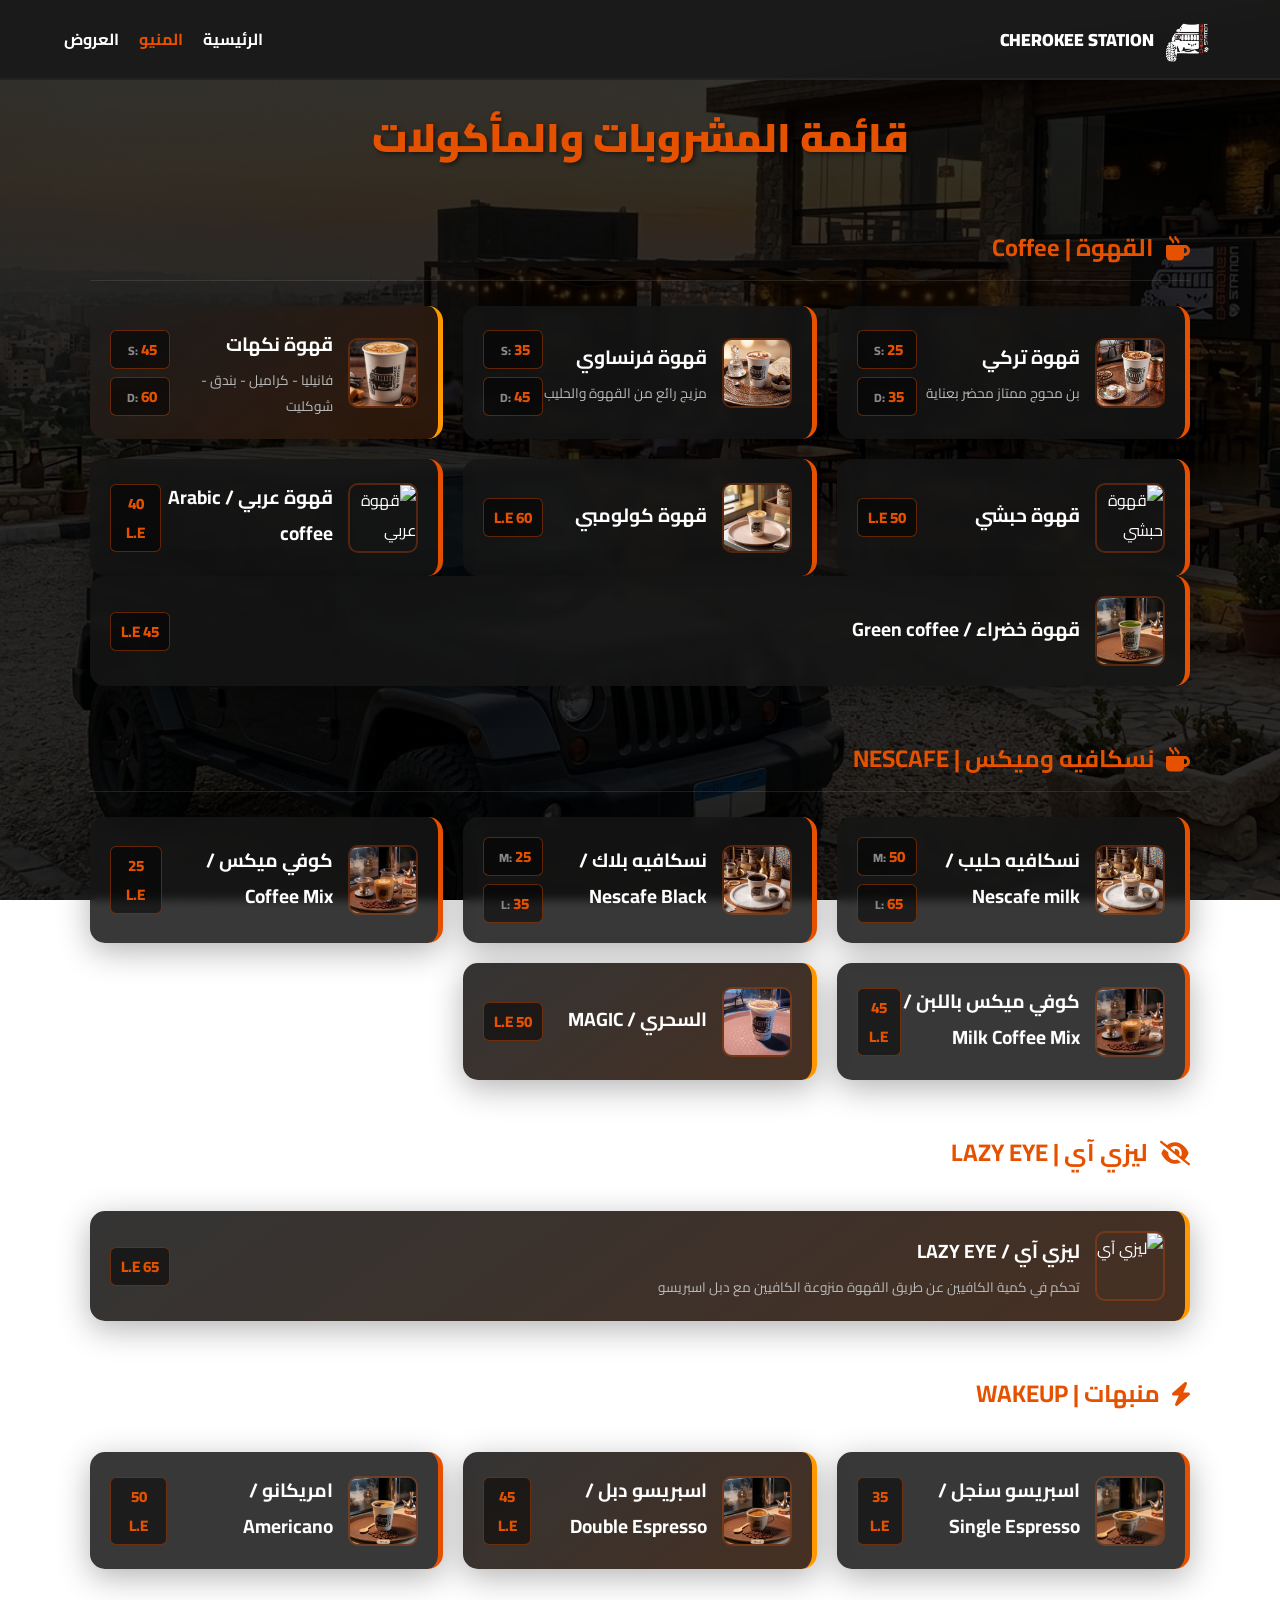
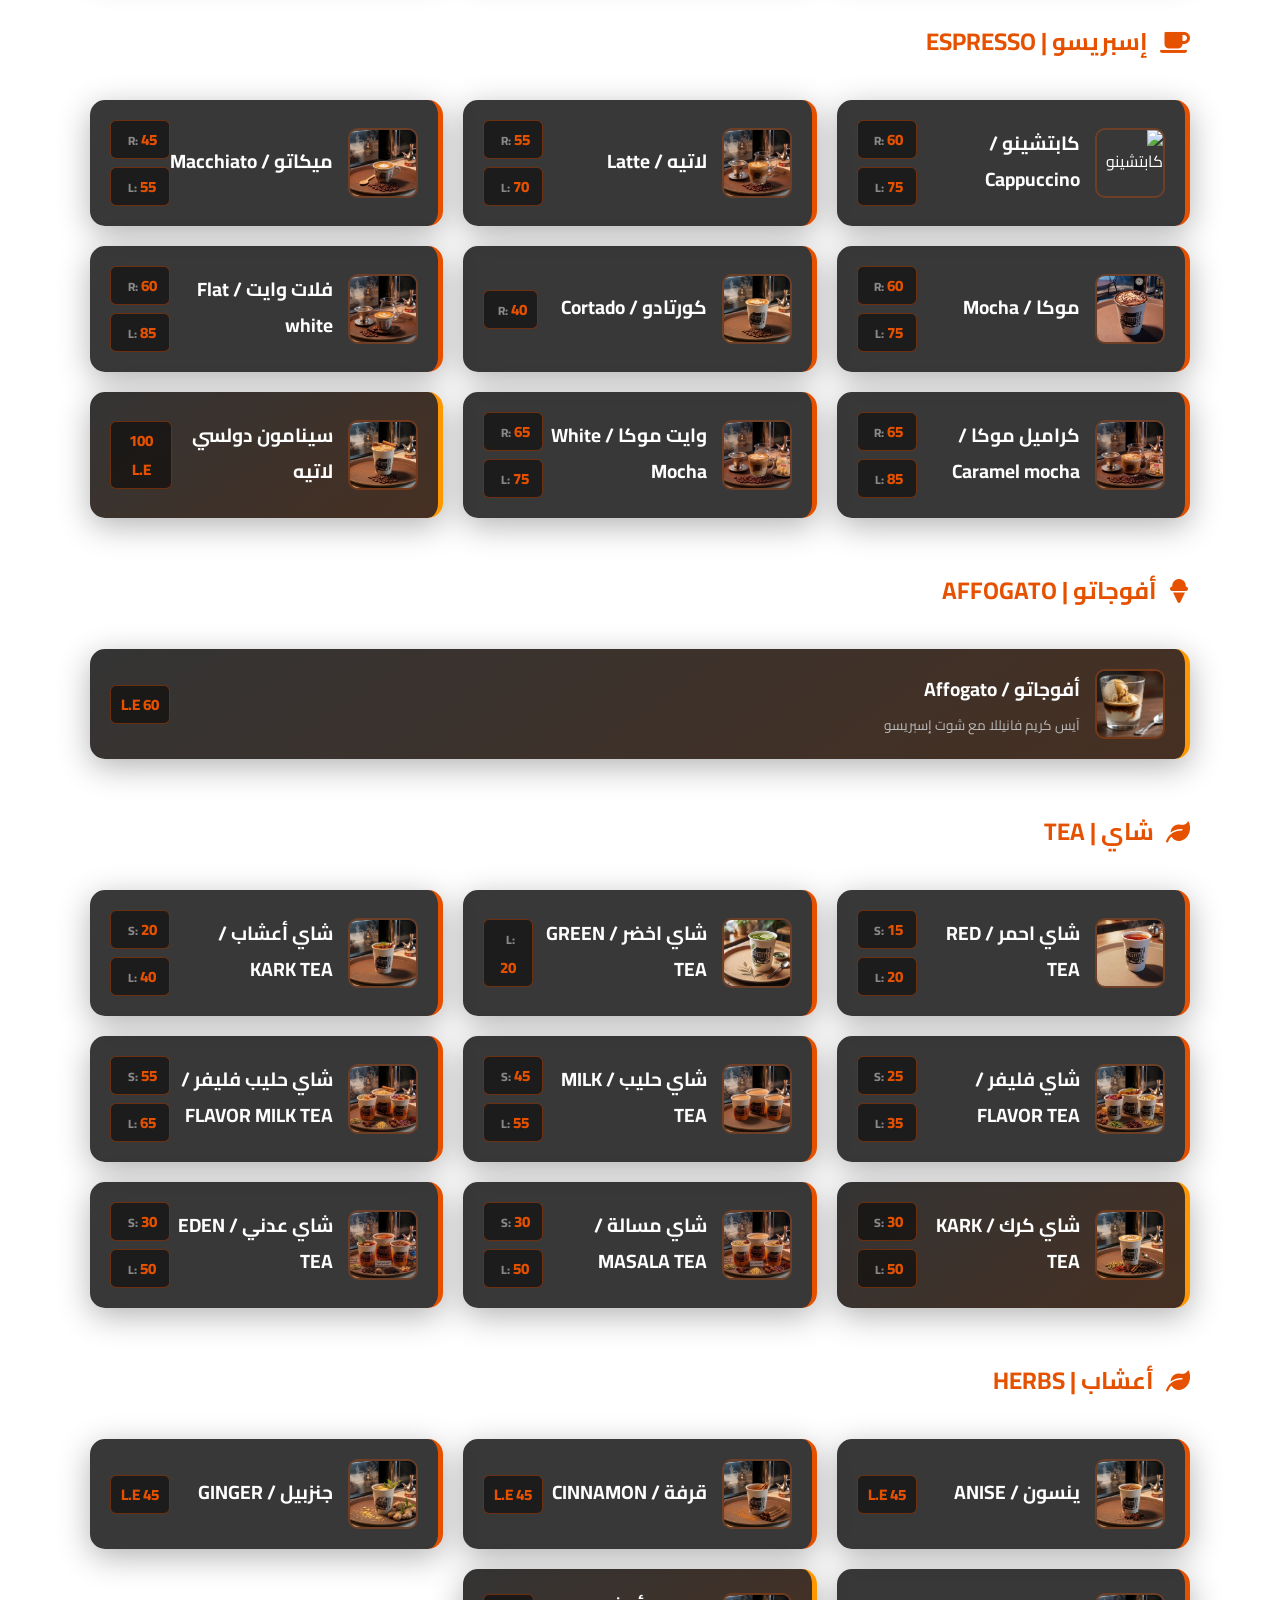
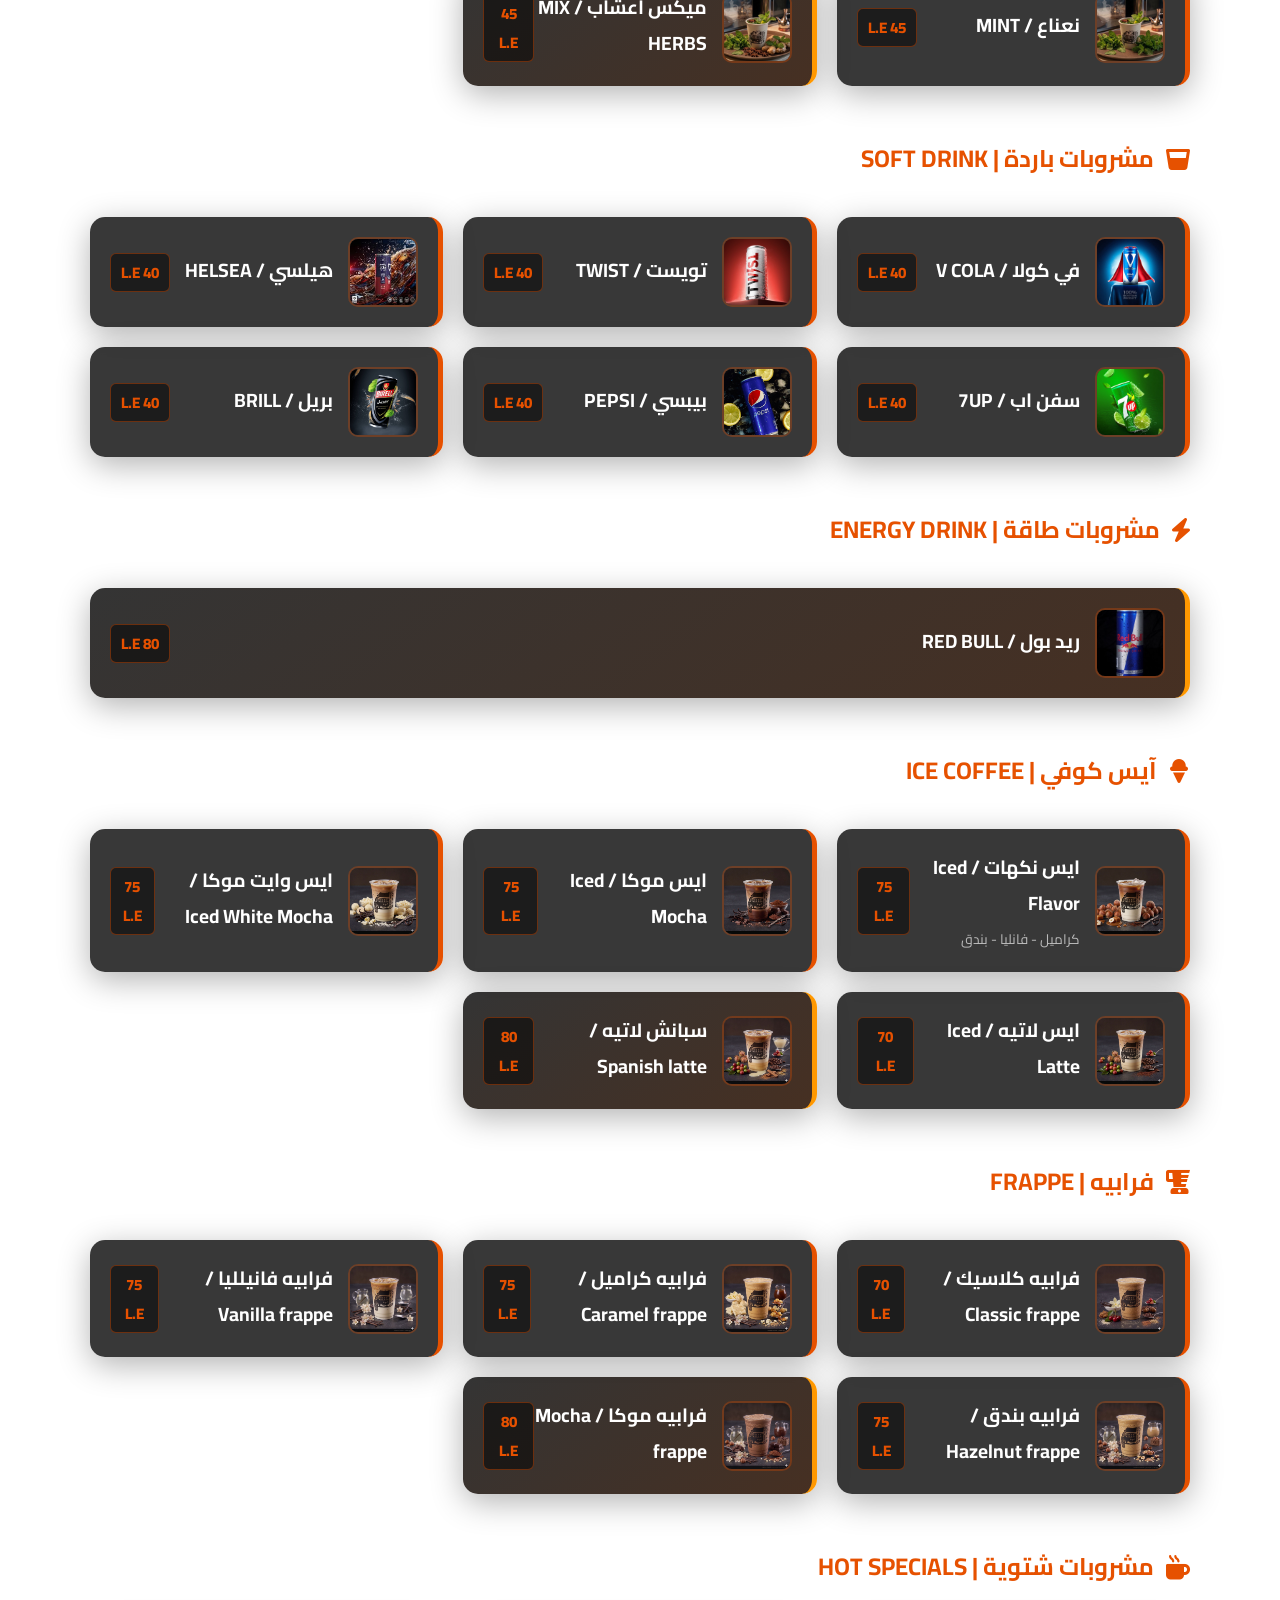
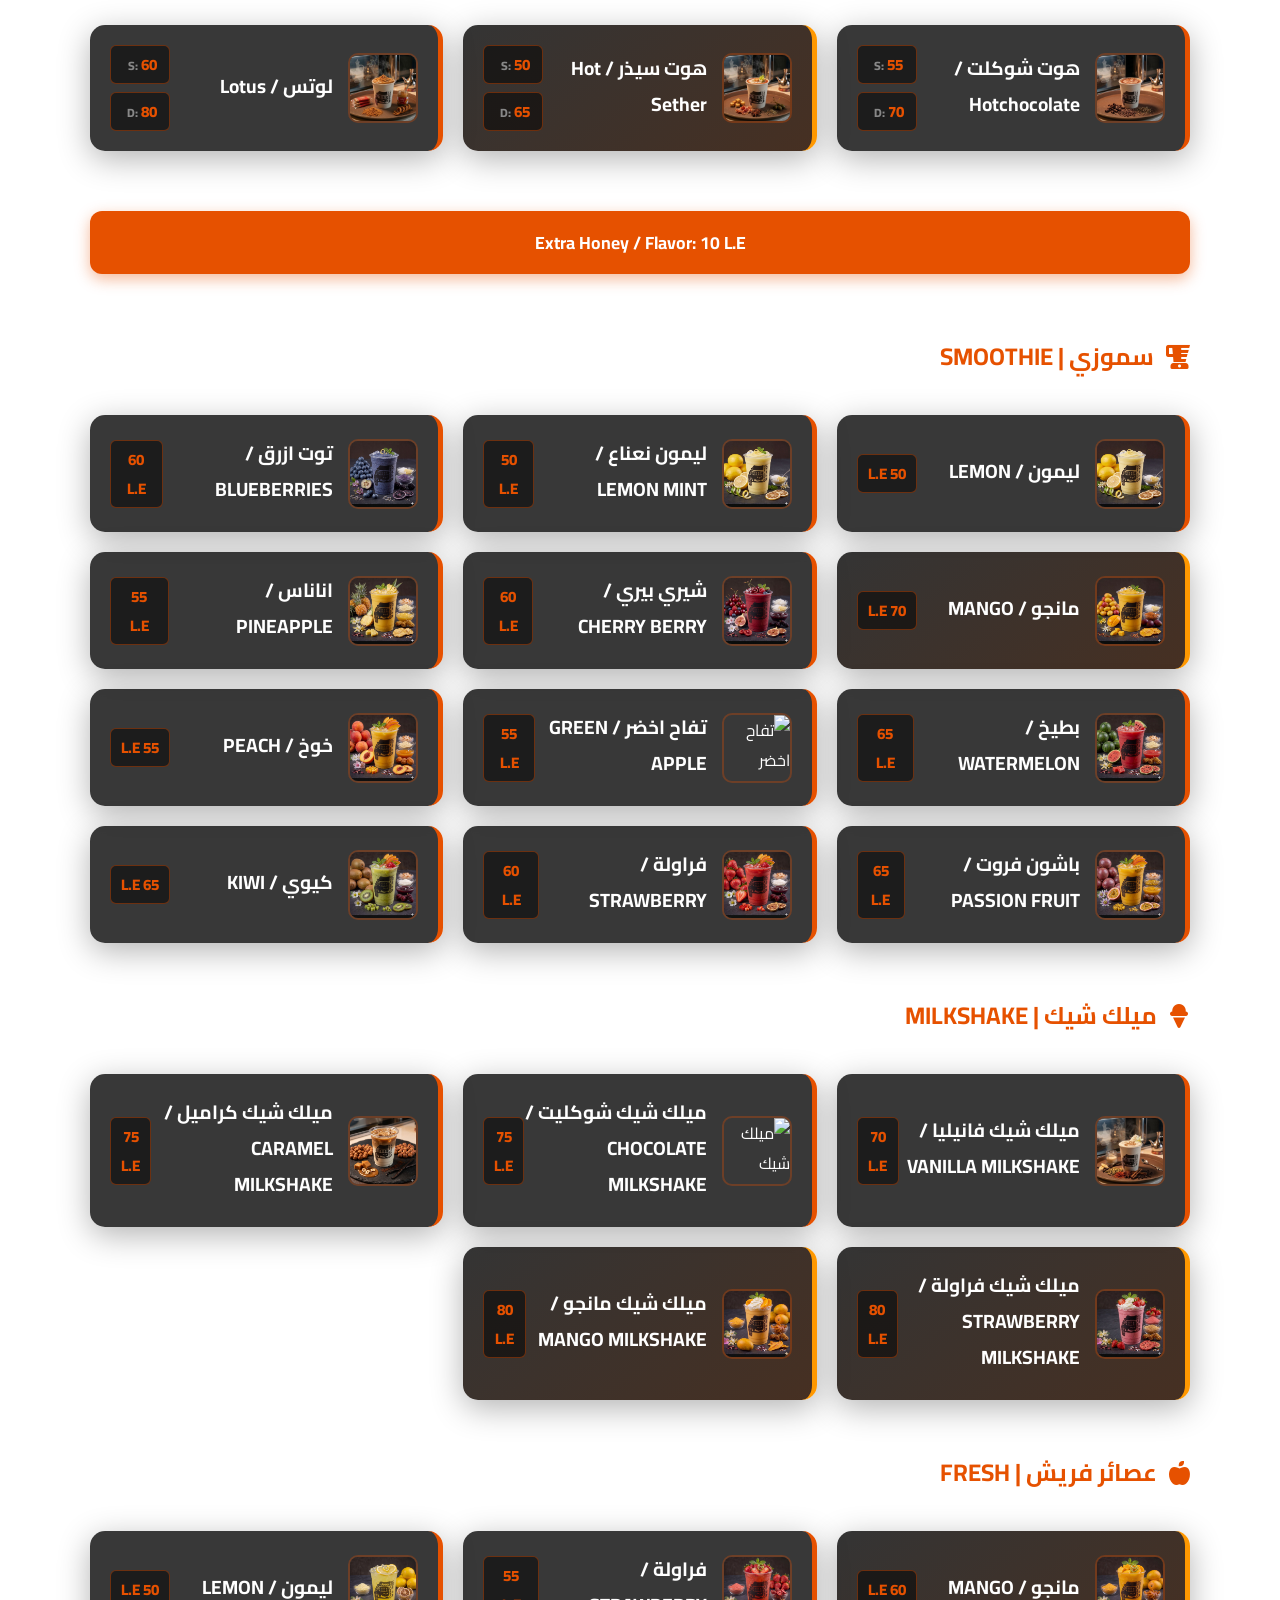
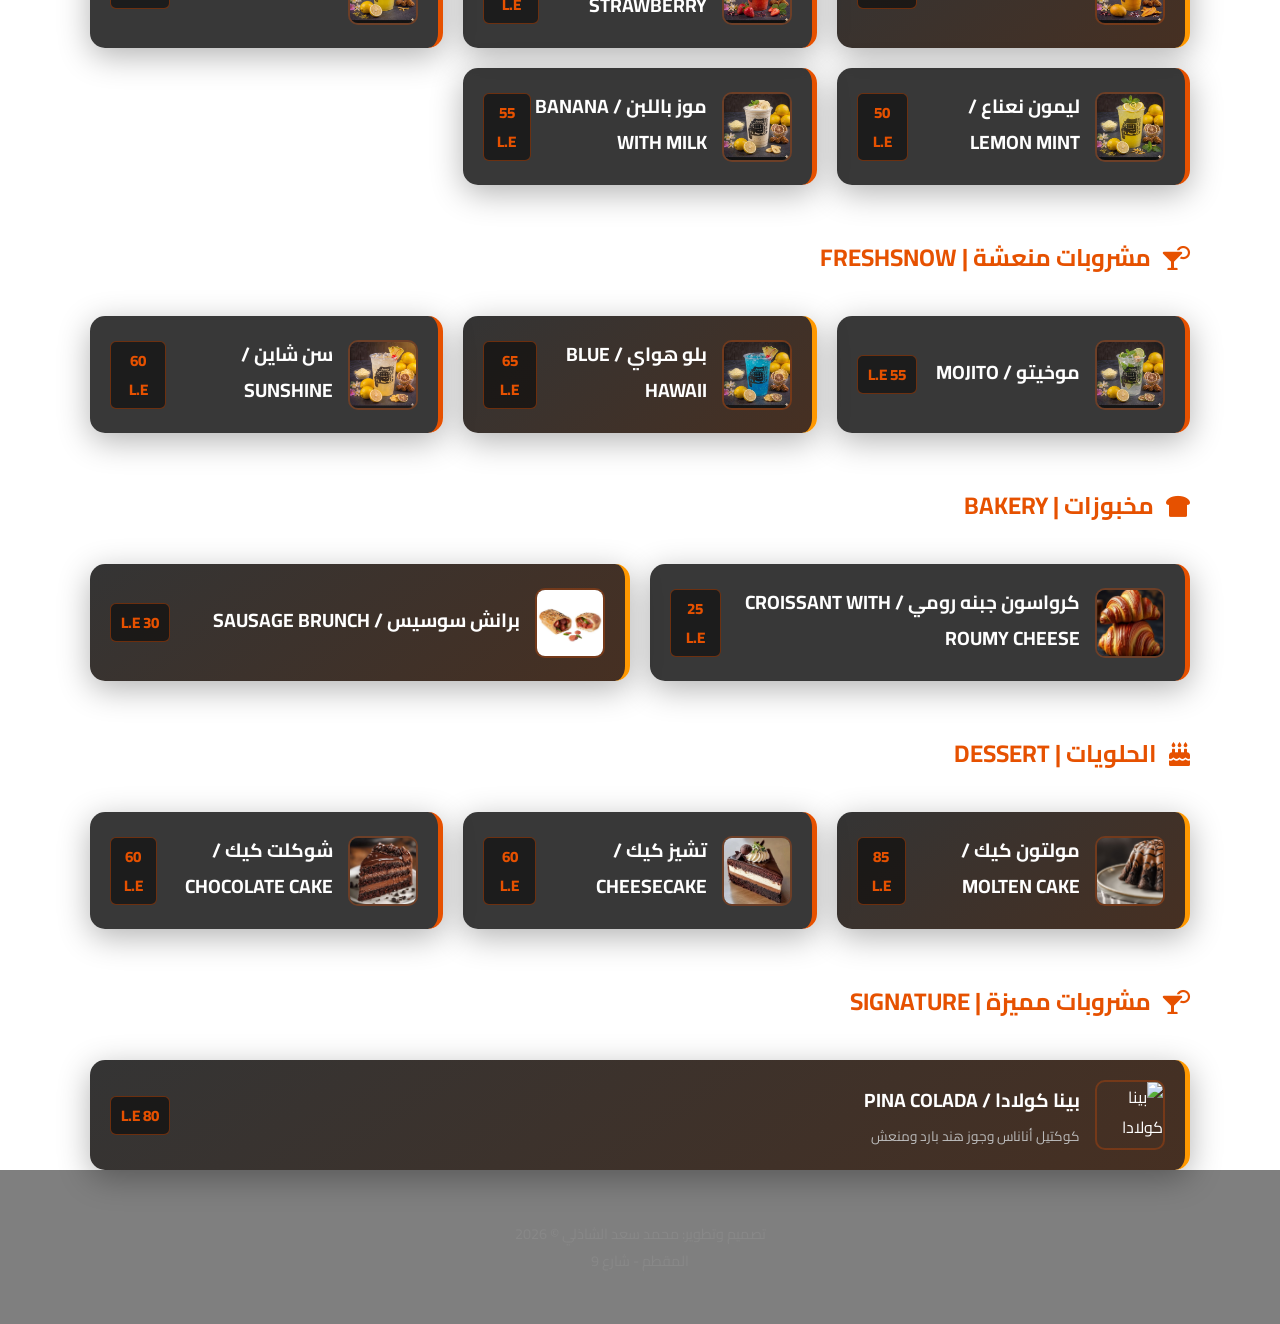
==== commit c2b37e80: "Update print statement from 'Hello' to 'Goodbye'" ====
--- a/minu.html
+++ b/minu.html
@@ -59,7 +59,7 @@
             </div>
 
             <div class="item-card has-image">
-                <div class="item-img"><img src="قهوة_كولمبي.JPG" alt="قهوة كولومبي"></div>
+                <div class="item-img"><img src="قهوة_كولمبي.jpg" alt="قهوة كولومبي"></div>
                 <div class="item-info"><h3>قهوة كولومبي</h3></div>
                 <div class="p-tag">60 L.E</div>
             </div>
@@ -808,4 +808,4 @@
 </footer>
 
 </body>
-</html>+</html>
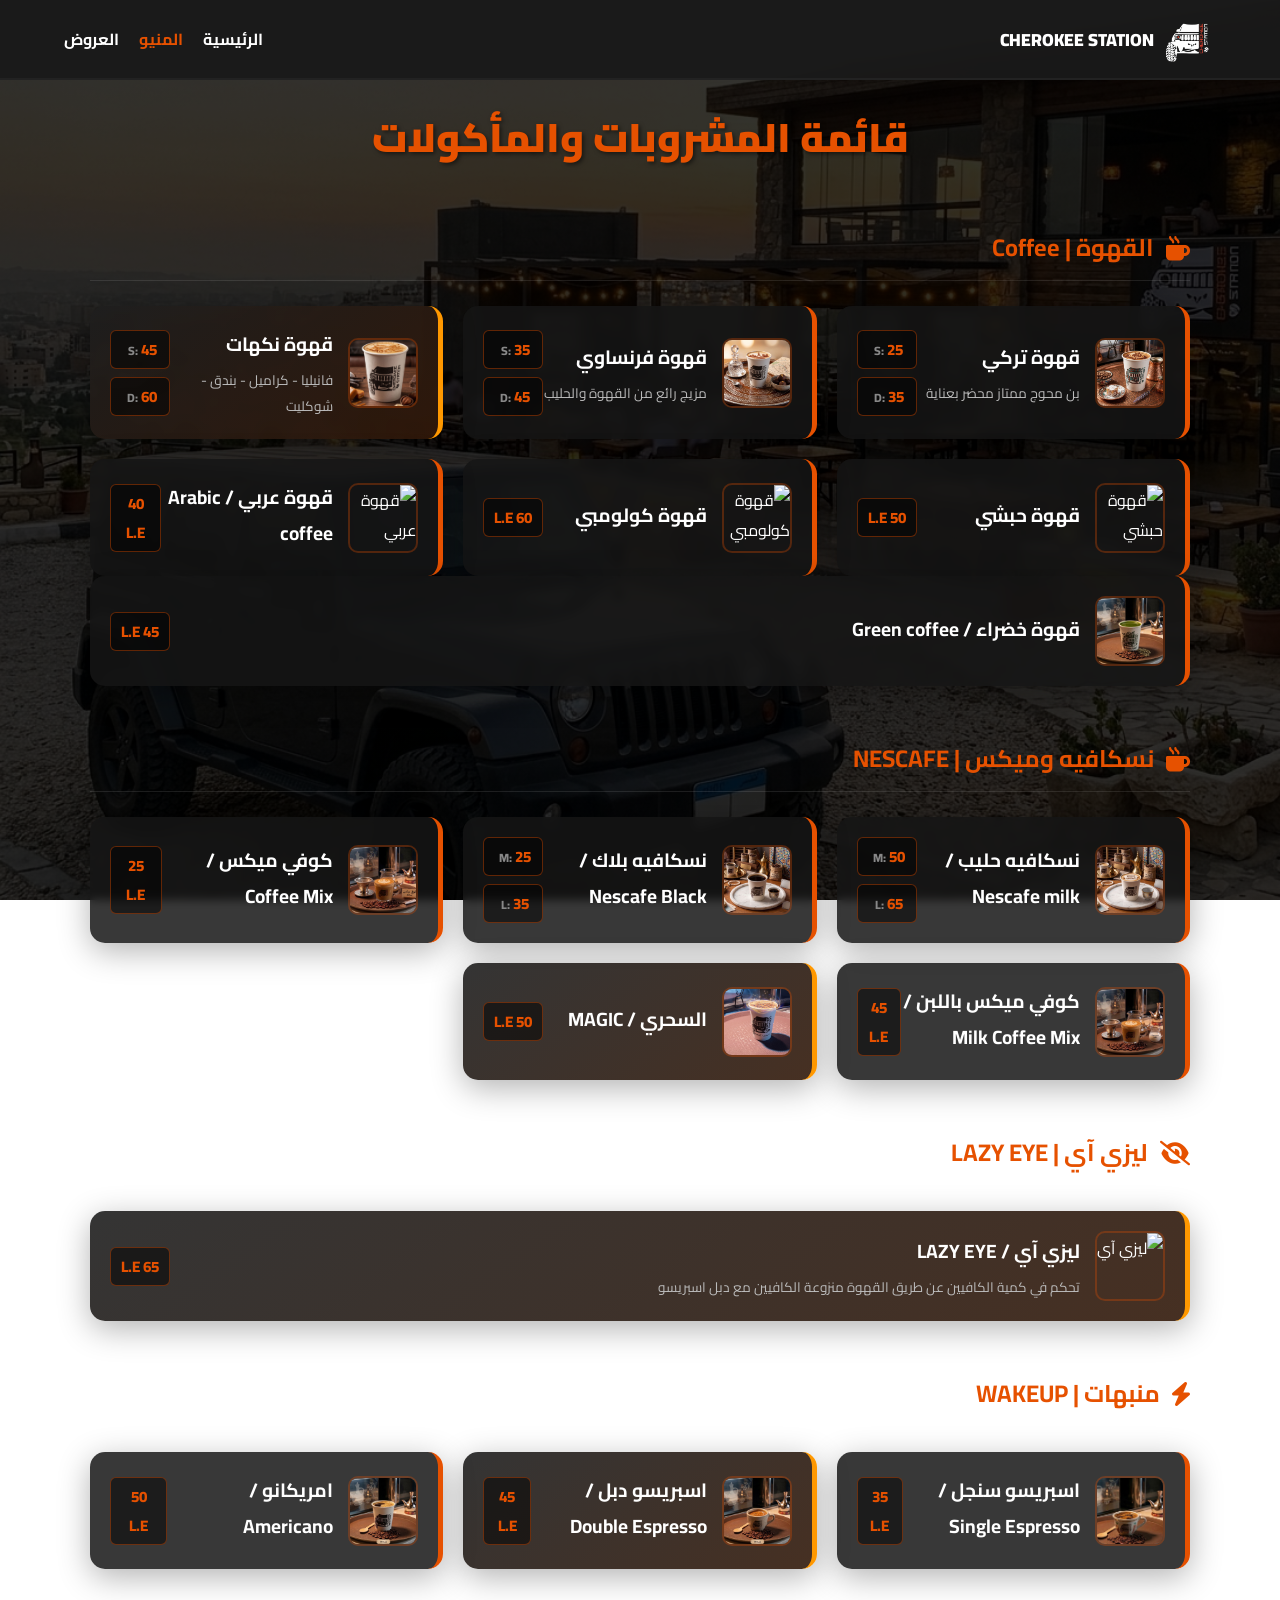
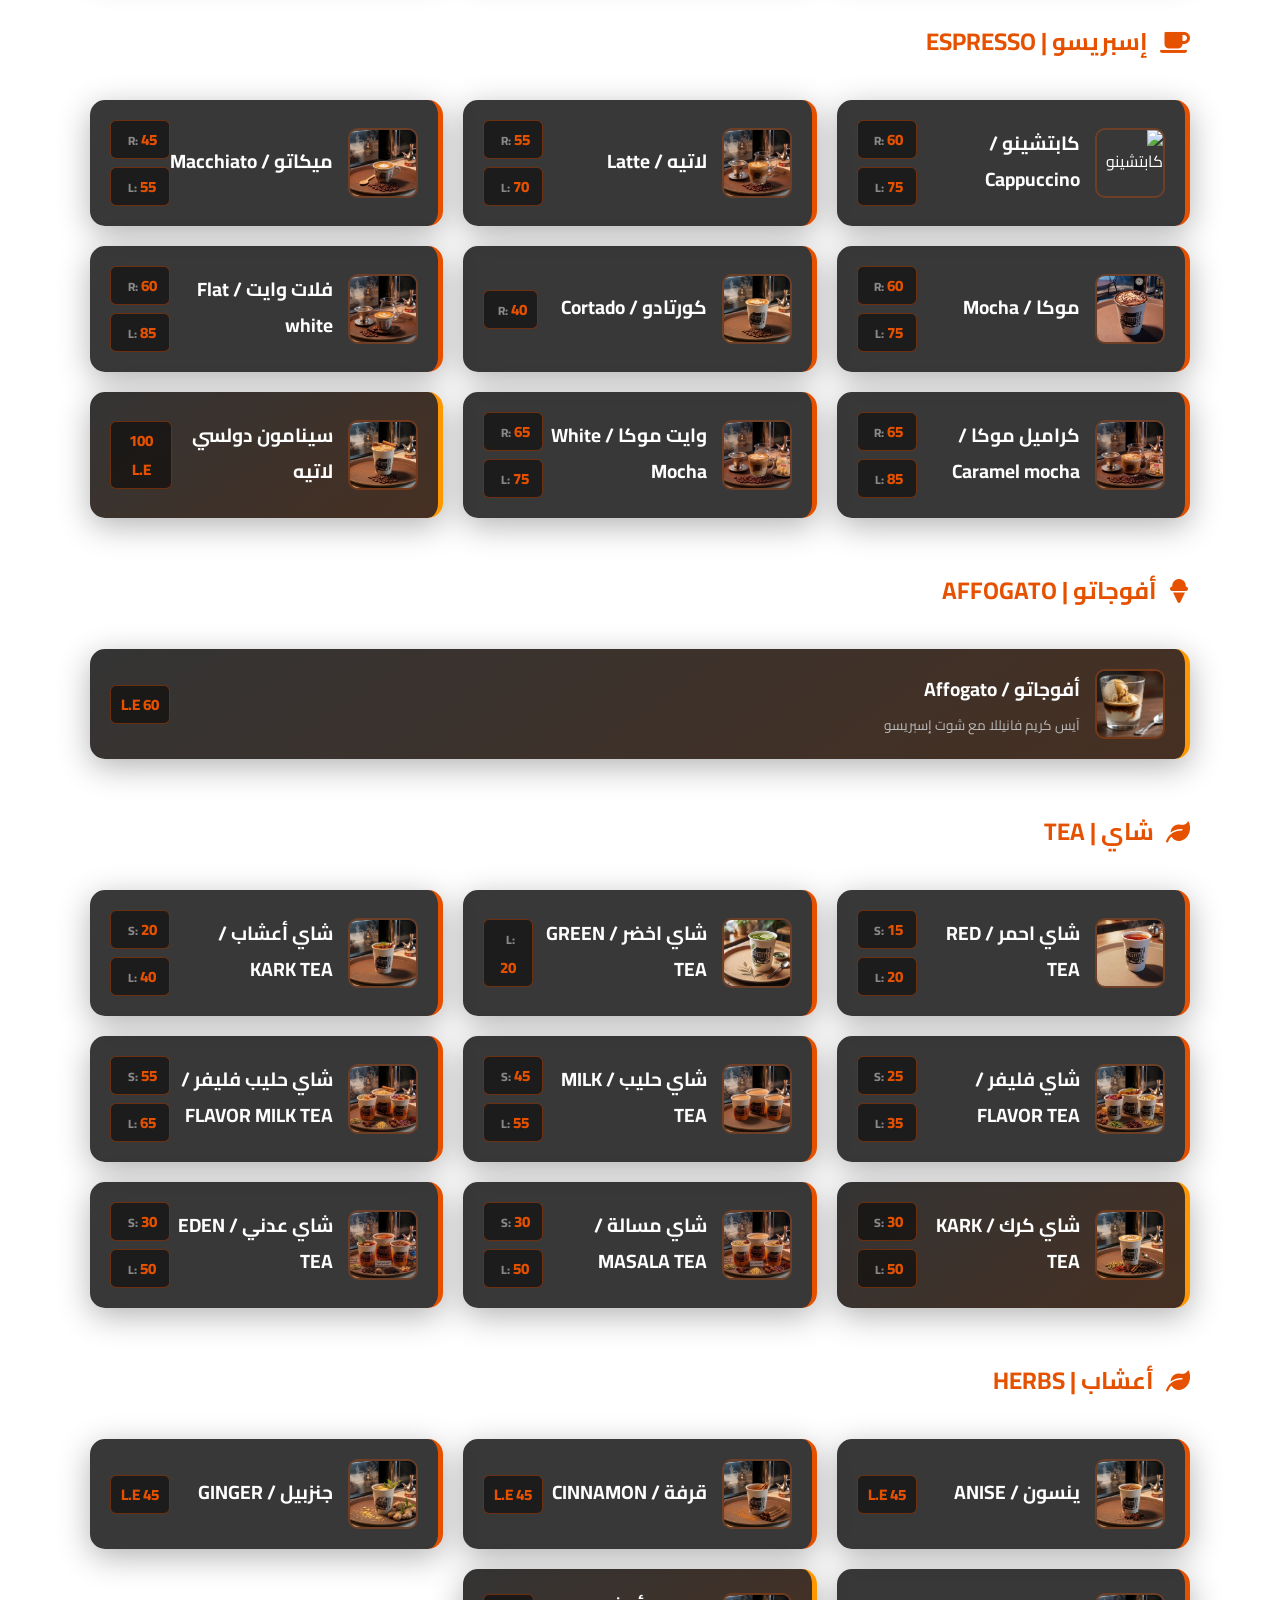
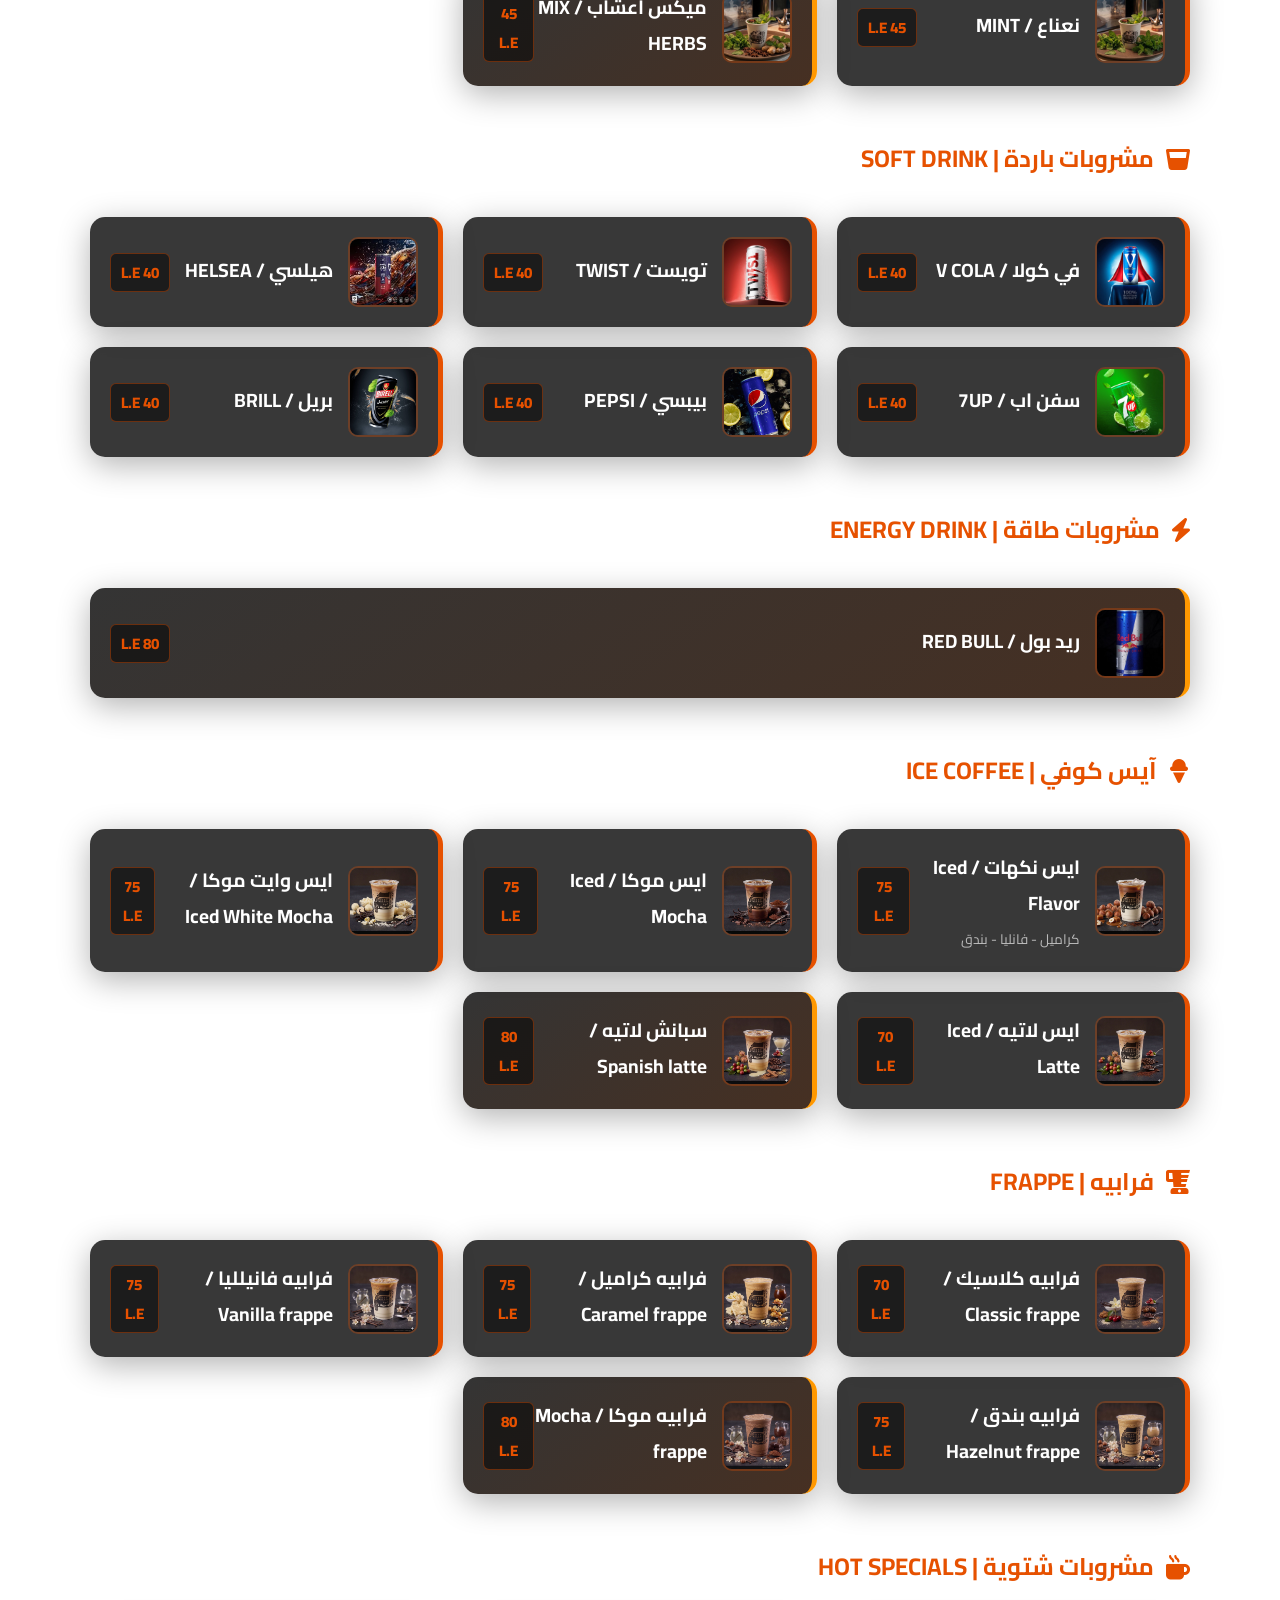
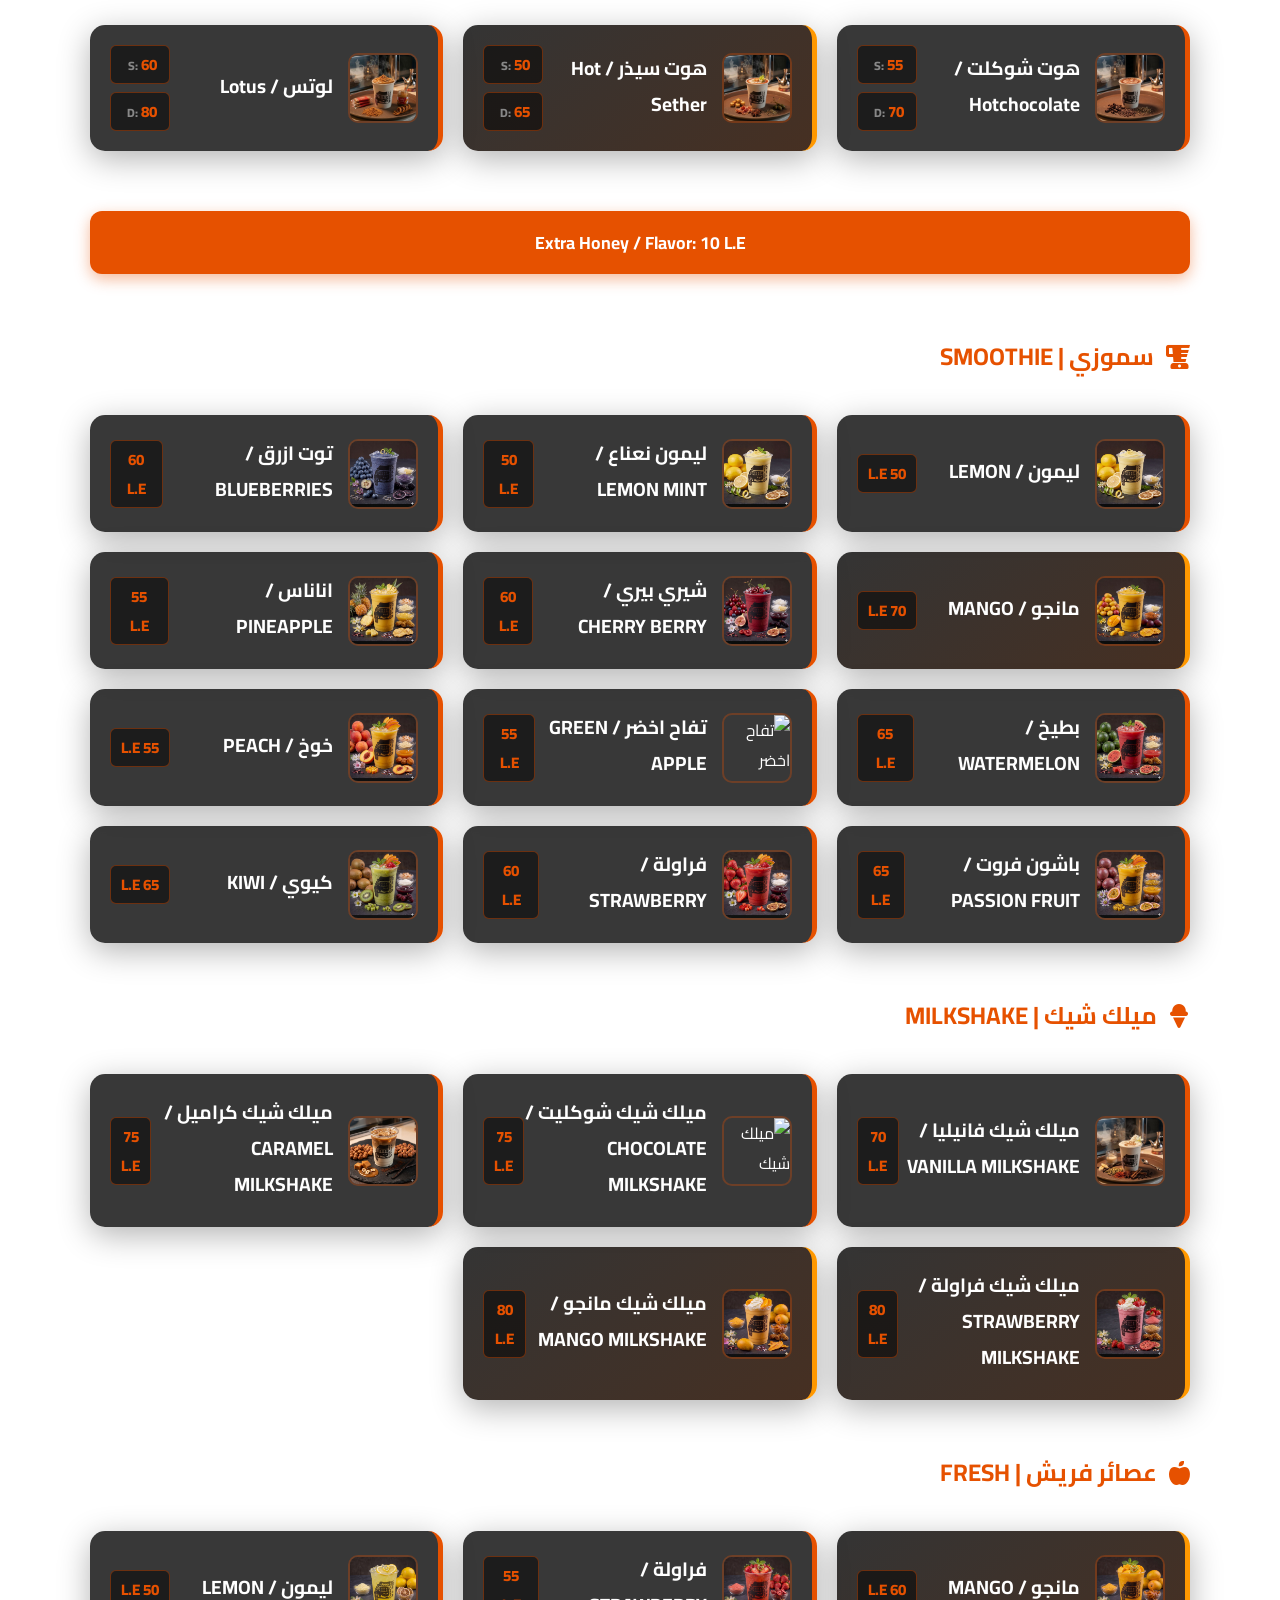
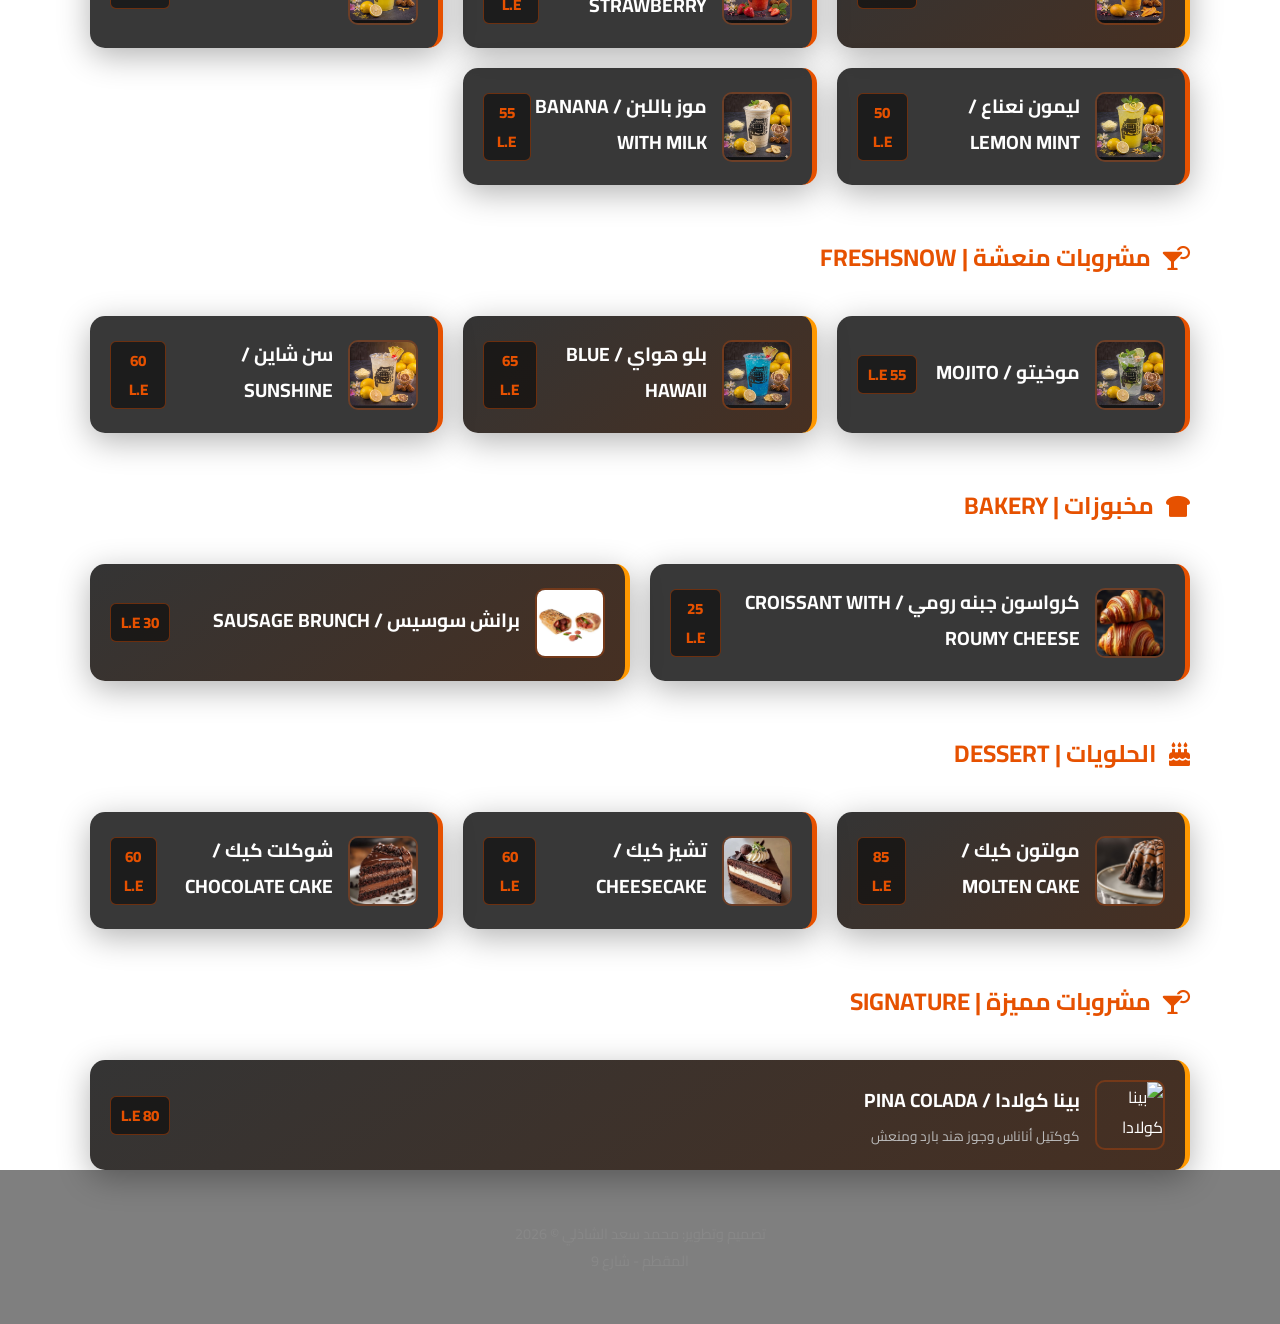
==== commit 81b0a425: "Update print statement from 'Hello' to 'Goodbye'" ====
--- a/minu.html
+++ b/minu.html
@@ -59,7 +59,7 @@
             </div>
 
             <div class="item-card has-image">
-                <div class="item-img"><img src="قهوة_كولمبي.jpg" alt="قهوة كولومبي"></div>
+                <div class="item-img"><img src="قهوة_كولمبي.JPG" alt="قهوة كولومبي"></div>
                 <div class="item-info"><h3>قهوة كولومبي</h3></div>
                 <div class="p-tag">60 L.E</div>
             </div>
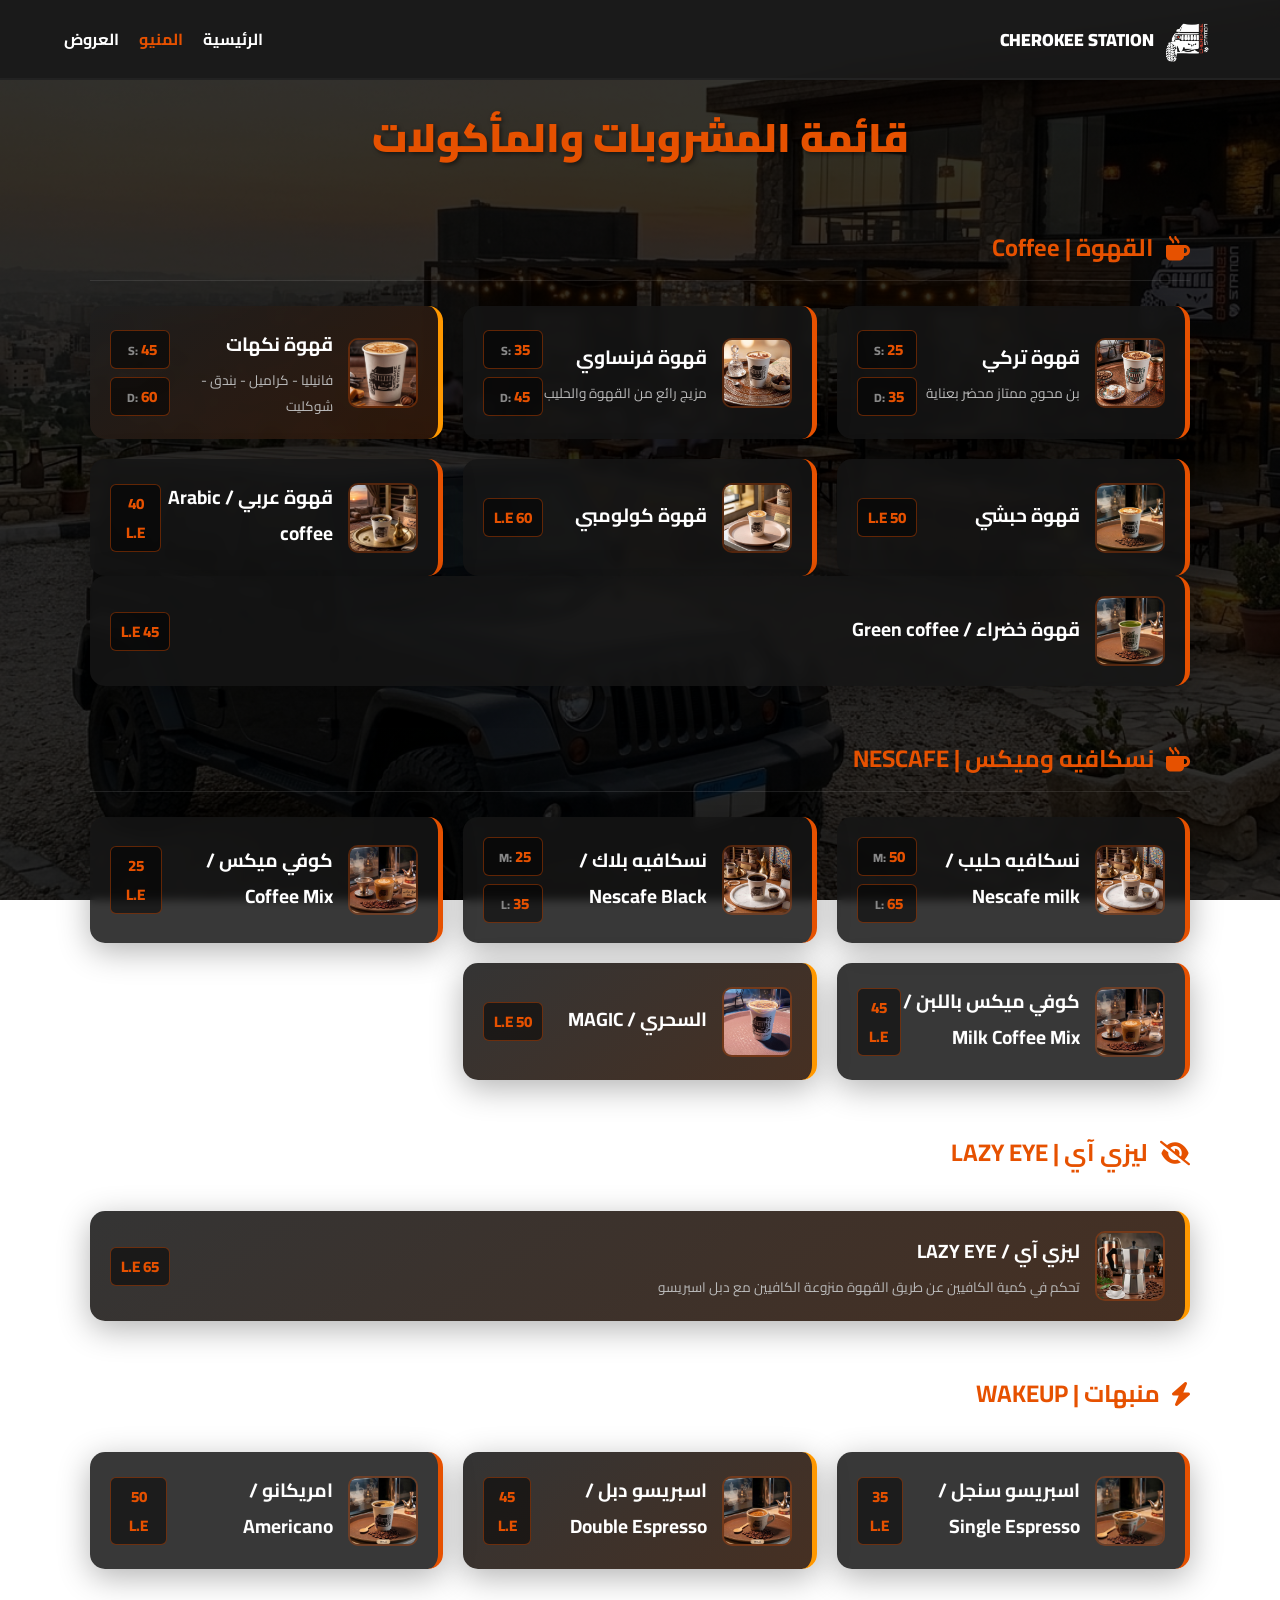
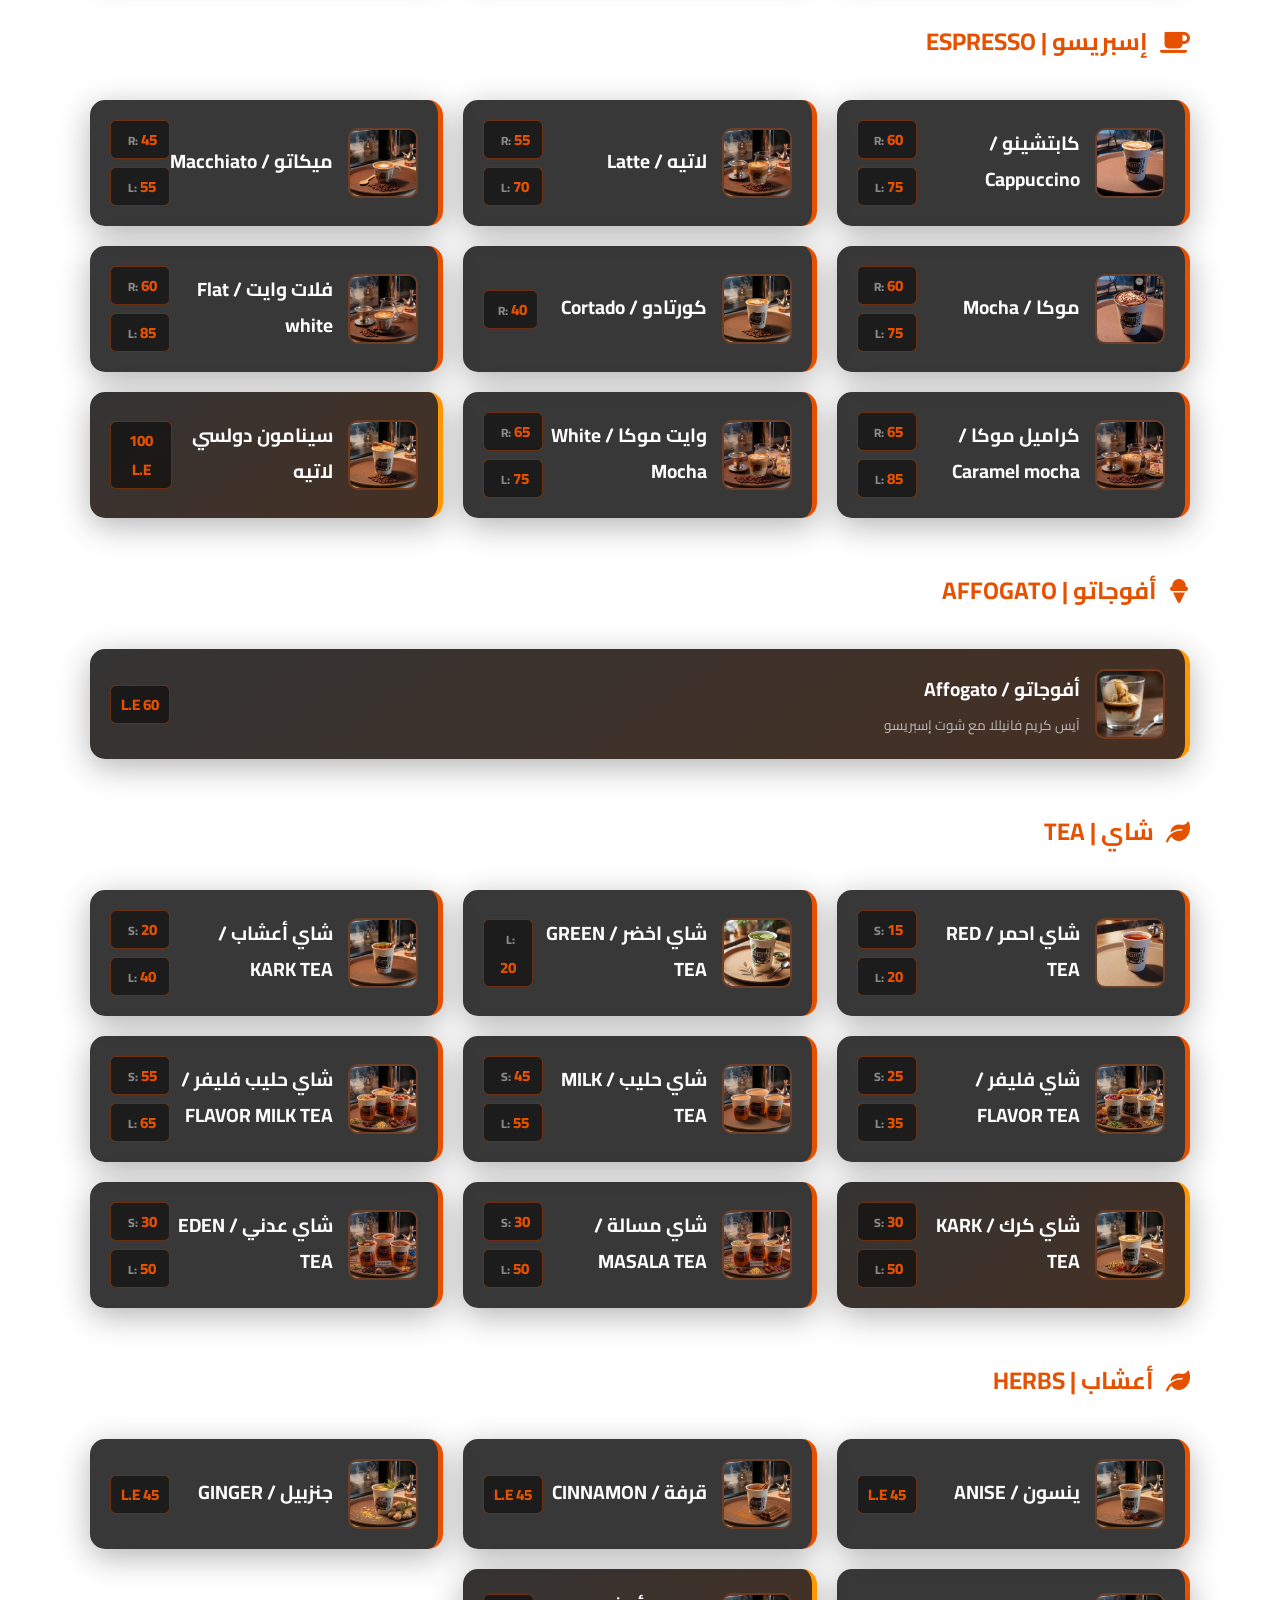
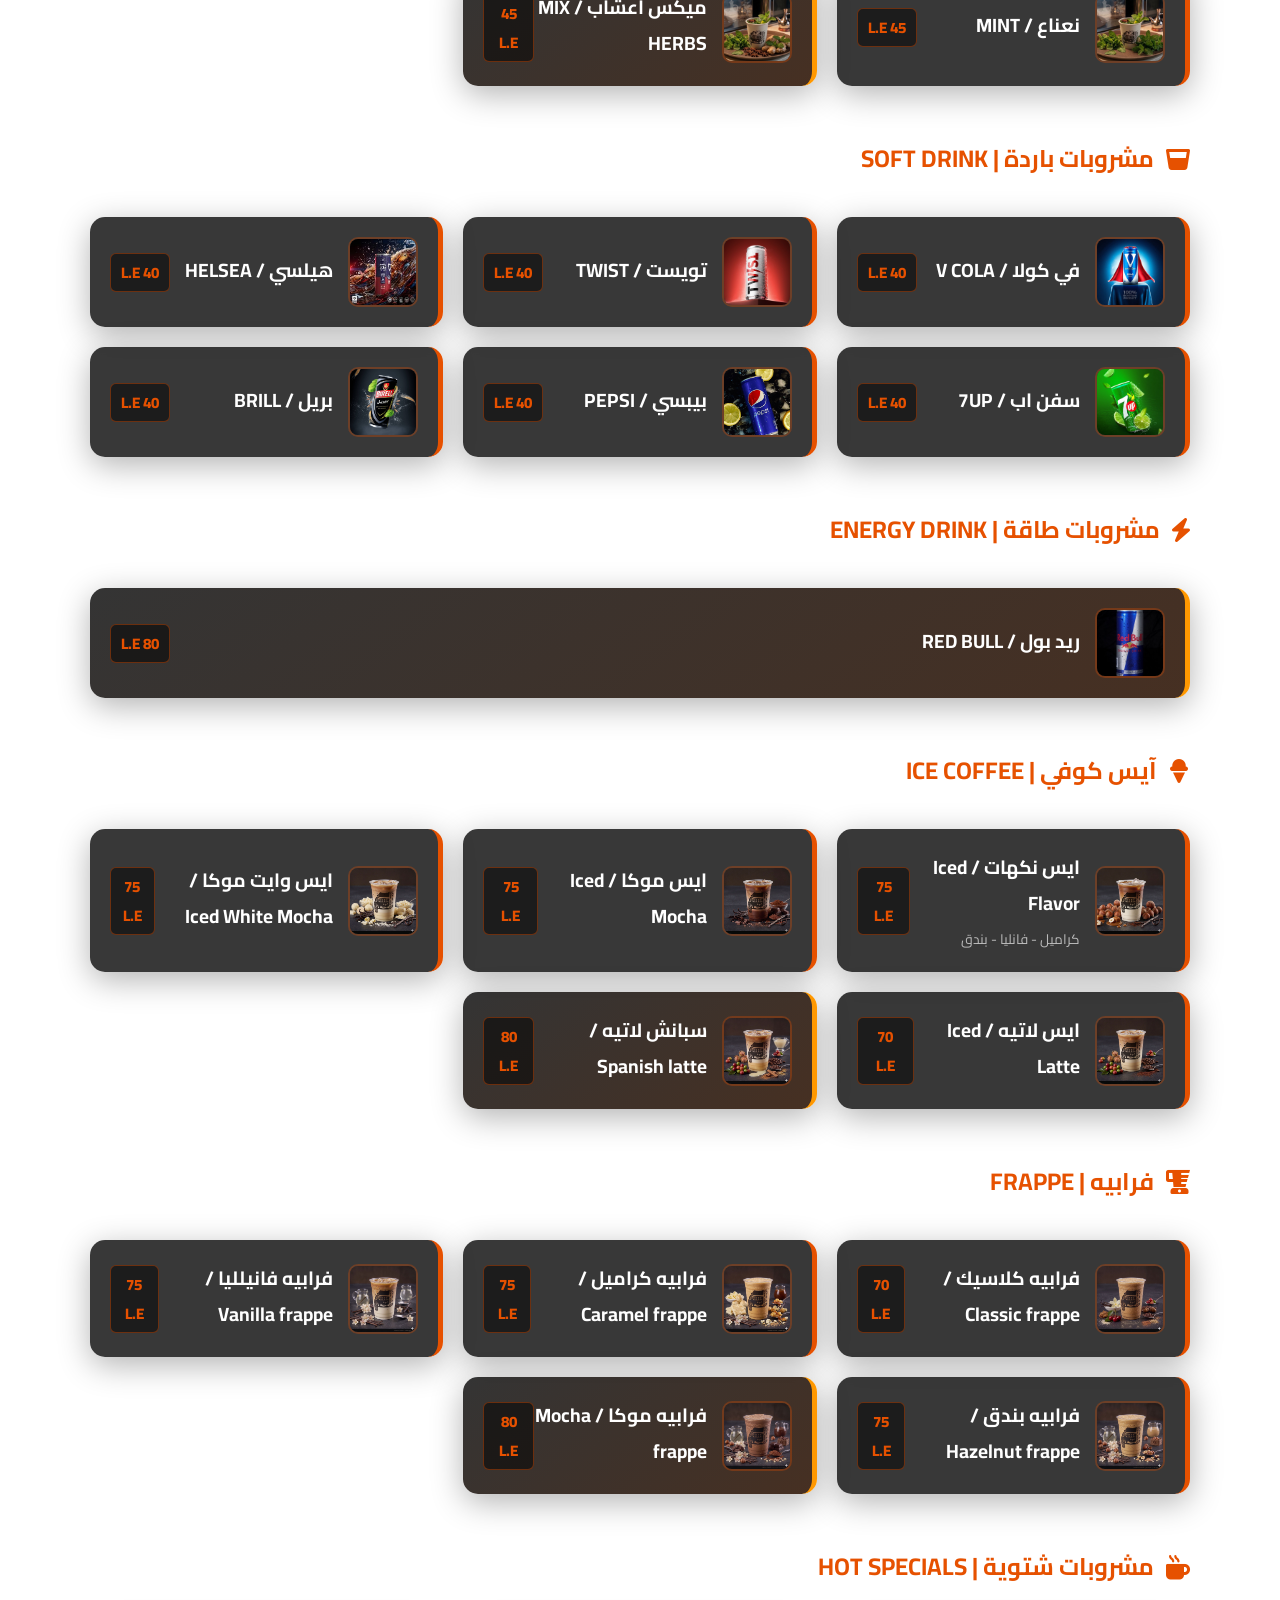
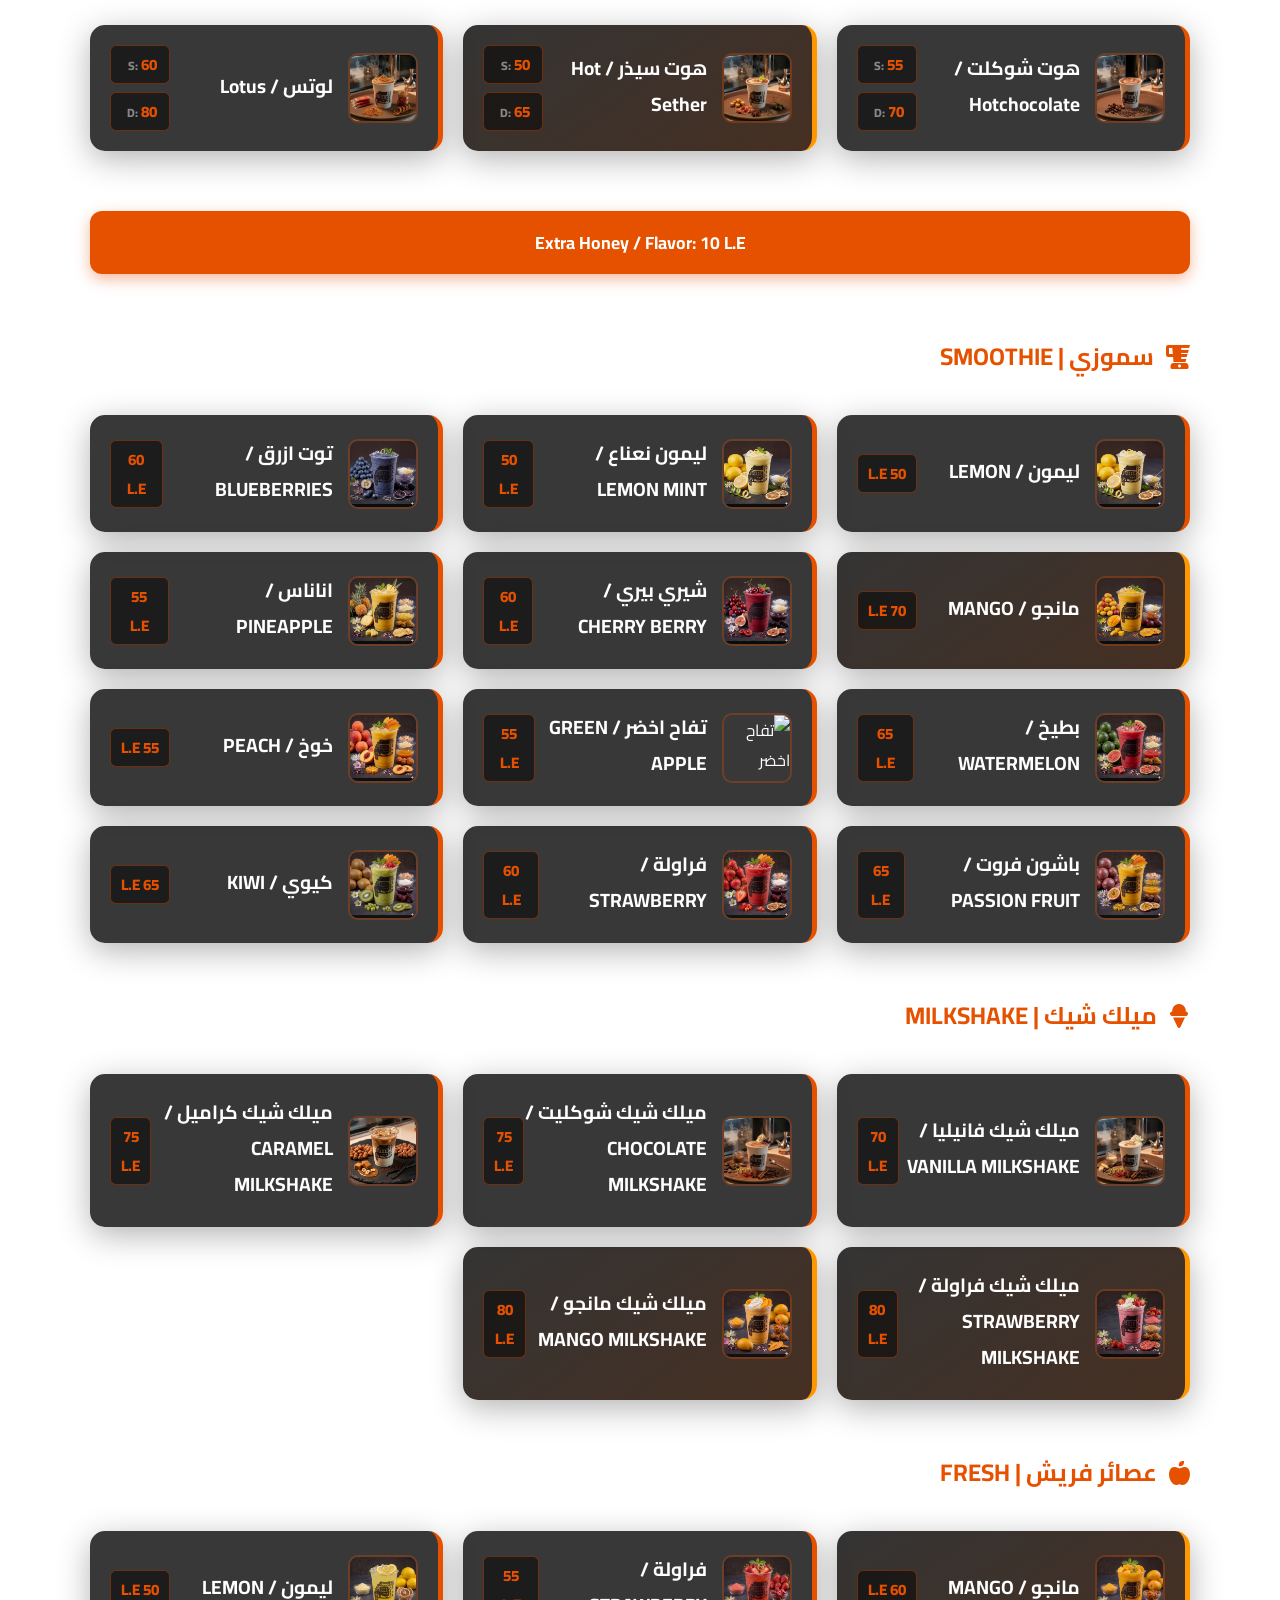
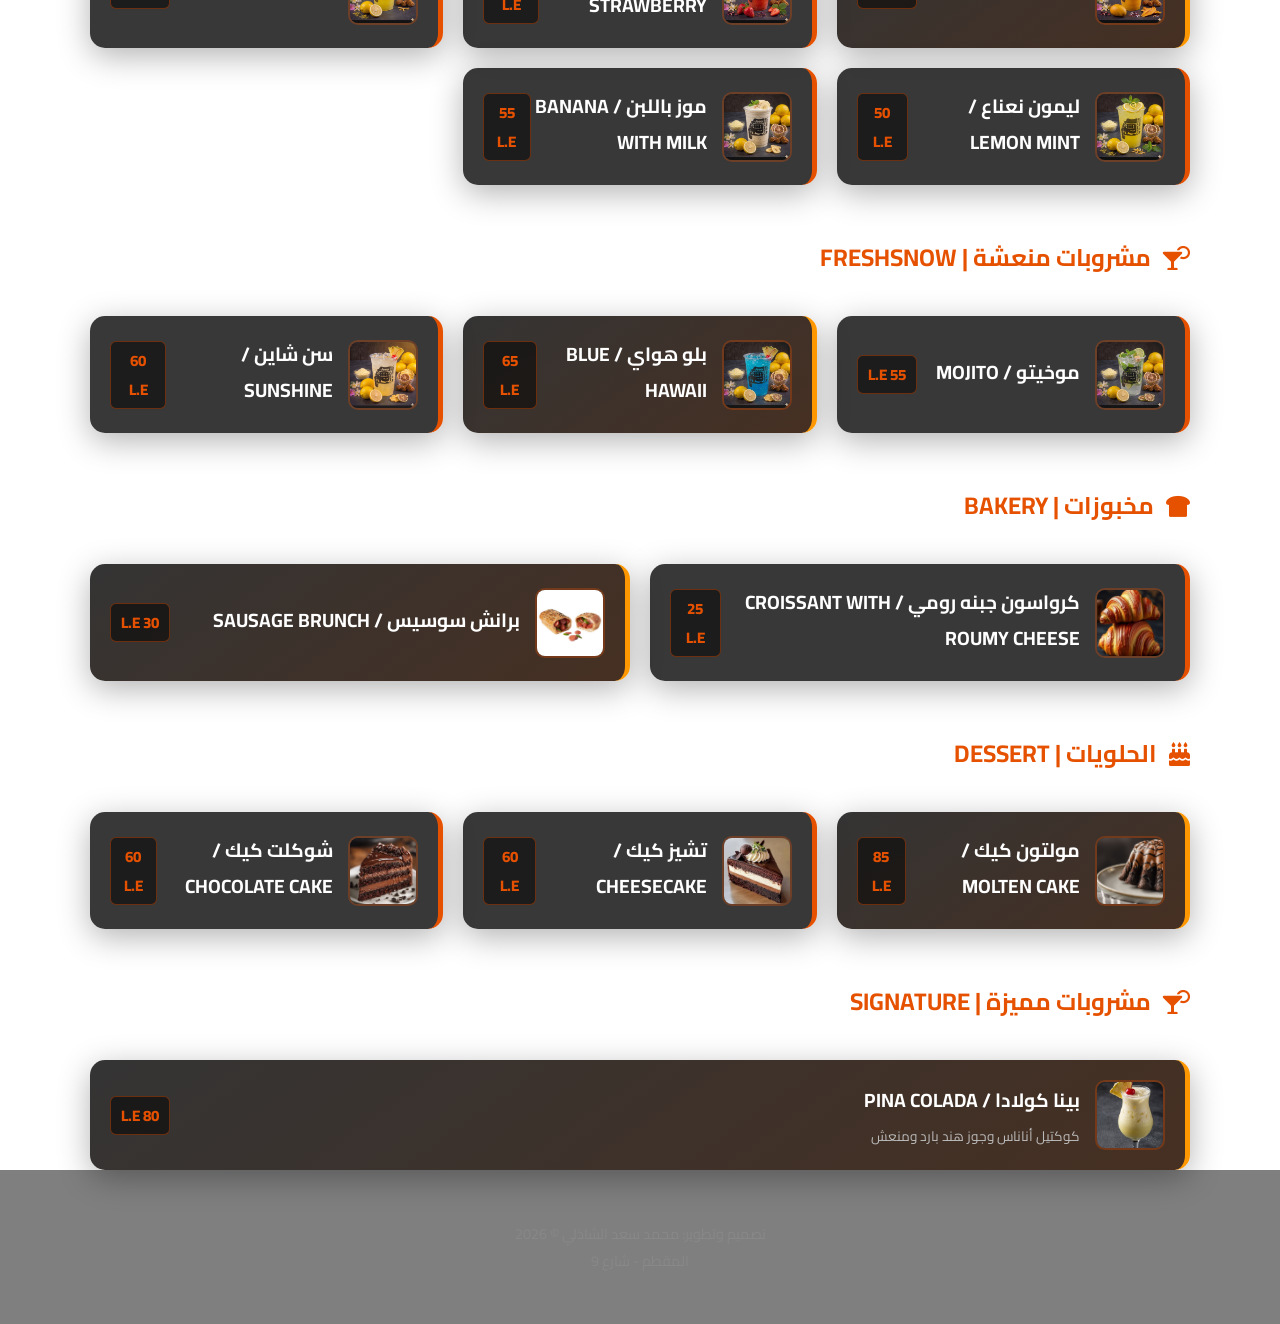
==== commit 645b444f: "اخر تعديل لمنيو الكافيه" ====
--- a/minu.html
+++ b/minu.html
@@ -53,19 +53,19 @@
             </div>
 
             <div class="item-card has-image">
-                <div class="item-img"><img src="قهوة_حبشي.JPG" alt="قهوة حبشي"></div>
+                <div class="item-img"><img src="قهوة_حبشي.jpg" alt="قهوة حبشي"></div>
                 <div class="item-info"><h3>قهوة حبشي</h3></div>
                 <div class="p-tag">50 L.E</div>
             </div>
 
             <div class="item-card has-image">
-                <div class="item-img"><img src="قهوة_كولمبي.JPG" alt="قهوة كولومبي"></div>
+                <div class="item-img"><img src="قهوة_كولمبي.jpg" alt="قهوة كولومبي"></div>
                 <div class="item-info"><h3>قهوة كولومبي</h3></div>
                 <div class="p-tag">60 L.E</div>
             </div>
 
             <div class="item-card has-image">
-                <div class="item-img"><img src="قهوة_عربي.JPG" alt="قهوة عربي"></div>
+                <div class="item-img"><img src="قهوة_عربي.jpg" alt="قهوة عربي"></div>
                 <div class="item-info"><h3>قهوة عربي / Arabic coffee</h3></div>
                 <div class="p-tag">40 L.E</div>
             </div>
@@ -136,7 +136,7 @@
         <h2 class="section-title"><i class="fas fa-eye-slash"></i> ليزي آي | LAZY EYE</h2>
         <div class="standard-grid">
             <div class="item-card has-image special-highlight">
-                <div class="item-img"><img src="ليزي.JPG" alt="ليزي آي"></div>
+                <div class="item-img"><img src="ليزي.jpg" alt="ليزي آي"></div>
                 <div class="item-info">
                     <h3>ليزي آي / LAZY EYE</h3>
                     <p class="item-desc">تحكم في كمية الكافيين عن طريق القهوة منزوعة الكافيين مع دبل اسبريسو</p>
@@ -182,7 +182,7 @@
         <div class="standard-grid">
             
             <div class="item-card has-image">
-                <div class="item-img"><img src="كابتشينو.JPG" alt="كابتشينو"></div>
+                <div class="item-img"><img src="كابتشينو.jpg" alt="كابتشينو"></div>
                 <div class="item-info"><h3>كابتشينو / Cappuccino</h3></div>
                 <div class="item-prices-v2">
                     <div class="p-tag"><span>R:</span> 60</div>
@@ -263,7 +263,7 @@
         <h2 class="section-title"><i class="fas fa-ice-cream"></i> أفوجاتو | AFFOGATO</h2>
         <div class="standard-grid">
             <div class="item-card has-image special-highlight">
-                <div class="item-img"><img src="افوجاتو.JPG" alt="أفوجاتو"></div>
+                <div class="item-img"><img src="افوجاتو.jpg" alt="أفوجاتو"></div>
                 <div class="item-info"><h3>أفوجاتو / Affogato</h3><p class="item-desc">آيس كريم فانيللا مع شوت إسبريسو</p></div>
                 <div class="p-tag">60 L.E</div>
             </div>
@@ -653,7 +653,7 @@
             </div>
 
             <div class="item-card has-image">
-                <div class="item-img"><img src="ميلك_شيك_شوكليت.JPG" alt="ميلك شيك شوكليت"></div>
+                <div class="item-img"><img src="ميلك_شيك_شوكليت.jpg" alt="ميلك شيك شوكليت"></div>
                 <div class="item-info"><h3>ميلك شيك شوكليت / CHOCOLATE MILKSHAKE</h3></div>
                 <div class="p-tag">75 L.E</div>
             </div>
@@ -789,7 +789,7 @@
         <h2 class="section-title"><i class="fas fa-cocktail"></i> مشروبات مميزة | SIGNATURE</h2>
         <div class="standard-grid">
             <div class="item-card has-image special-highlight">
-                <div class="item-img"><img src="بينا_كولادا.JPG" alt="بينا كولادا"></div>
+                <div class="item-img"><img src="بينا_كولادا.jpg" alt="بينا كولادا"></div>
                 <div class="item-info">
                     <h3>بينا كولادا / PINA COLADA</h3>
                     <p class="item-desc">كوكتيل أناناس وجوز هند بارد ومنعش</p>
